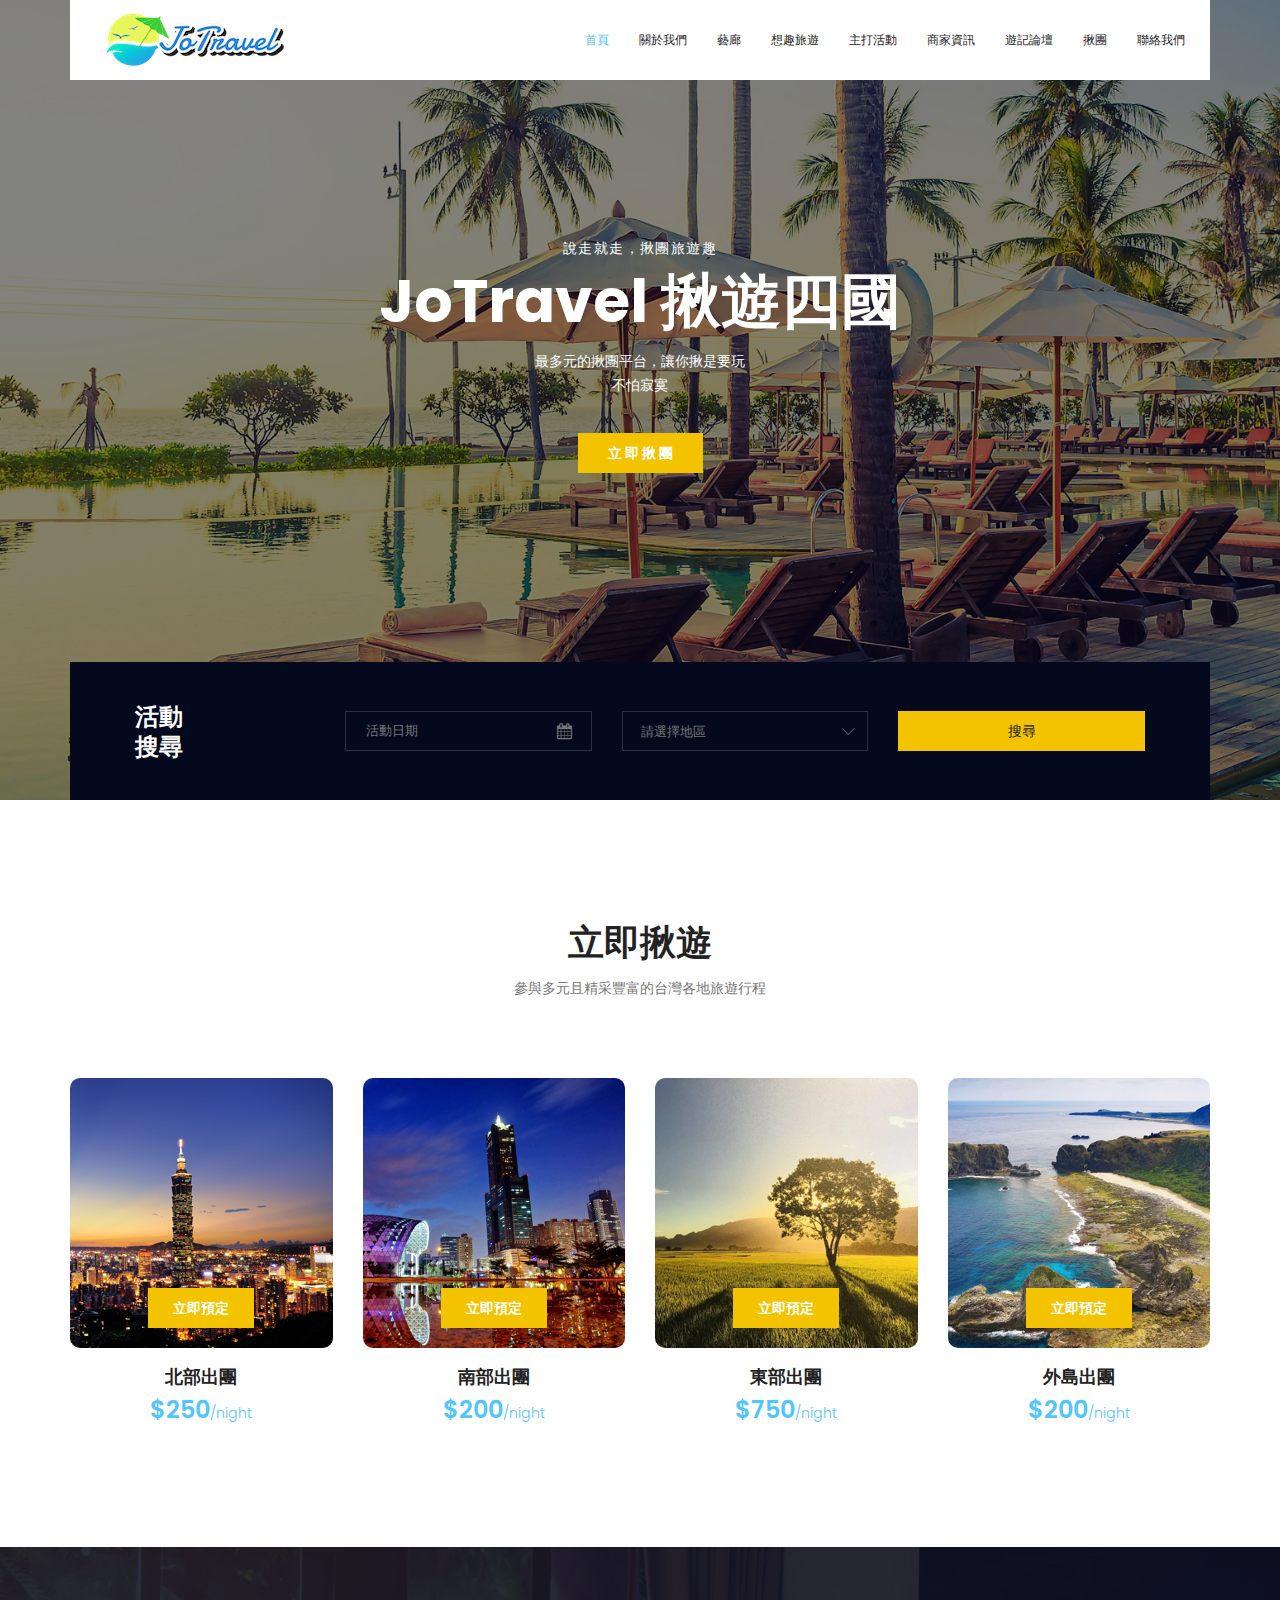
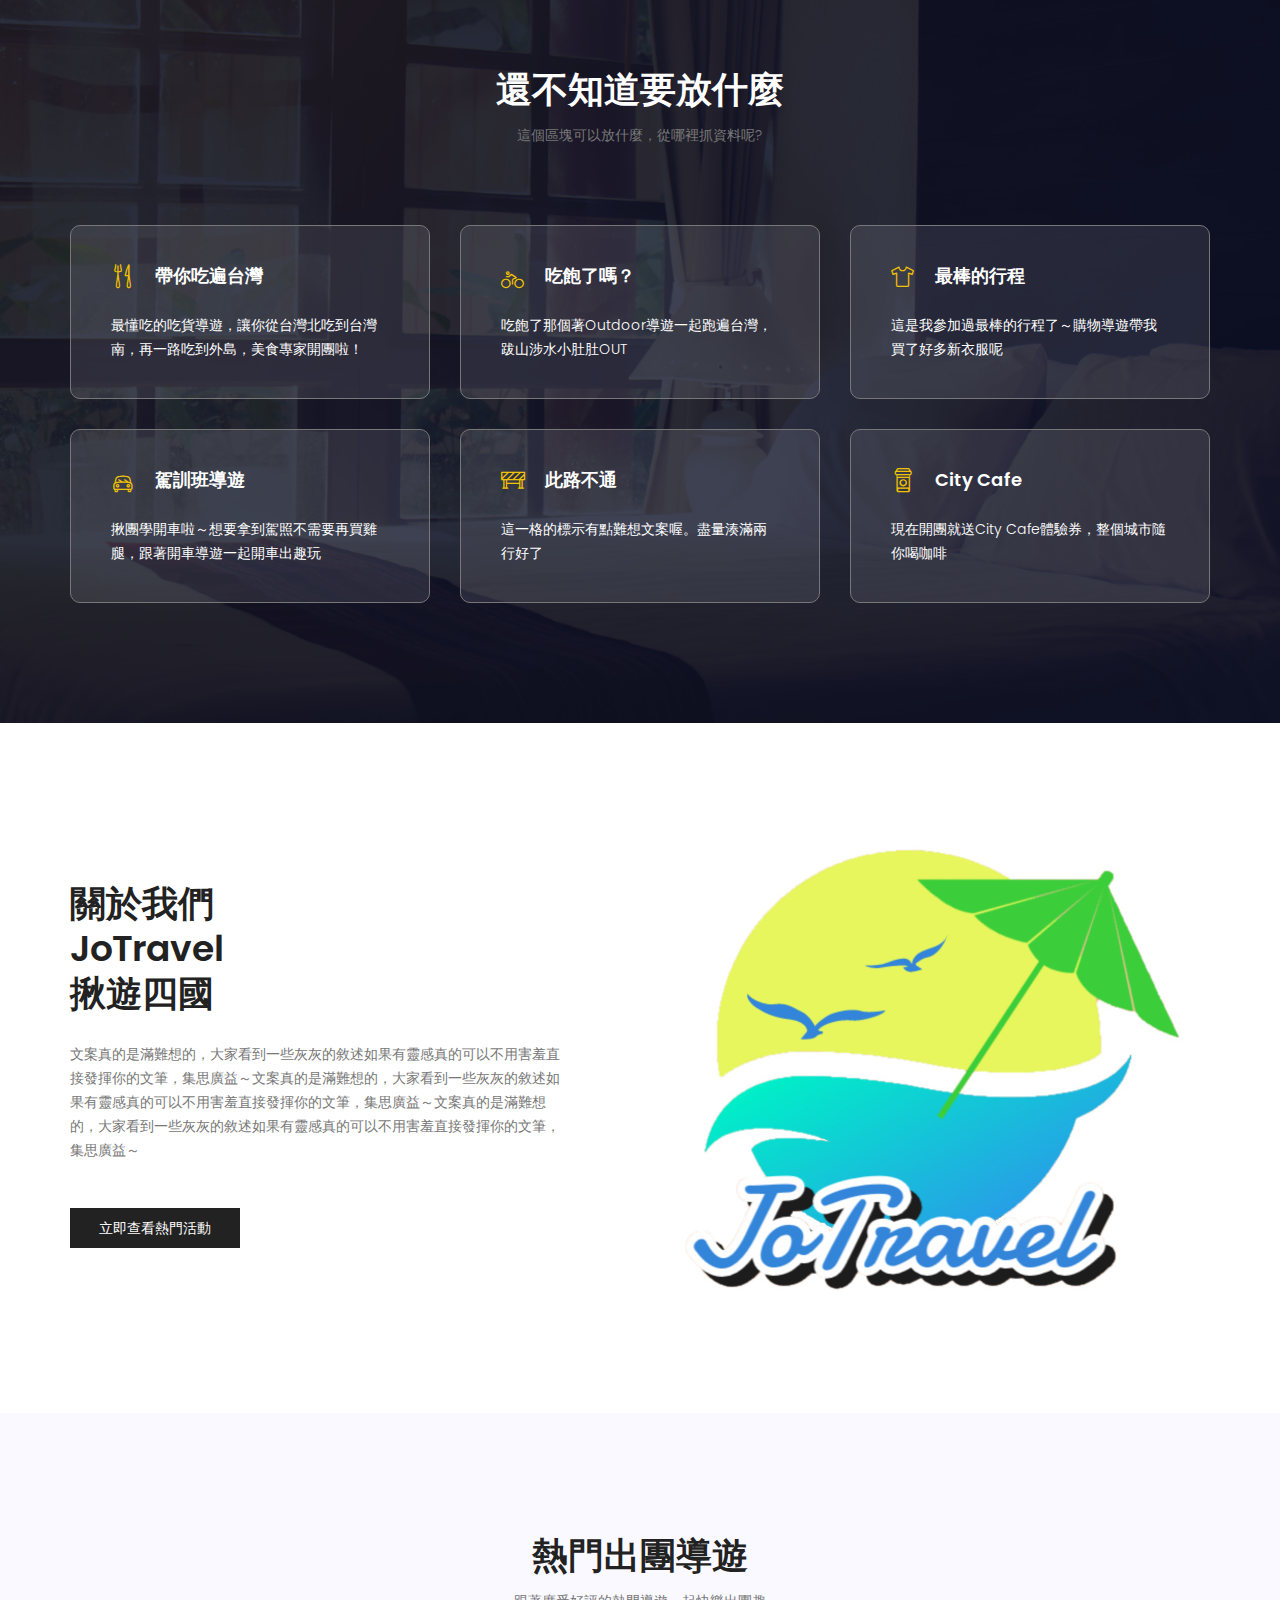
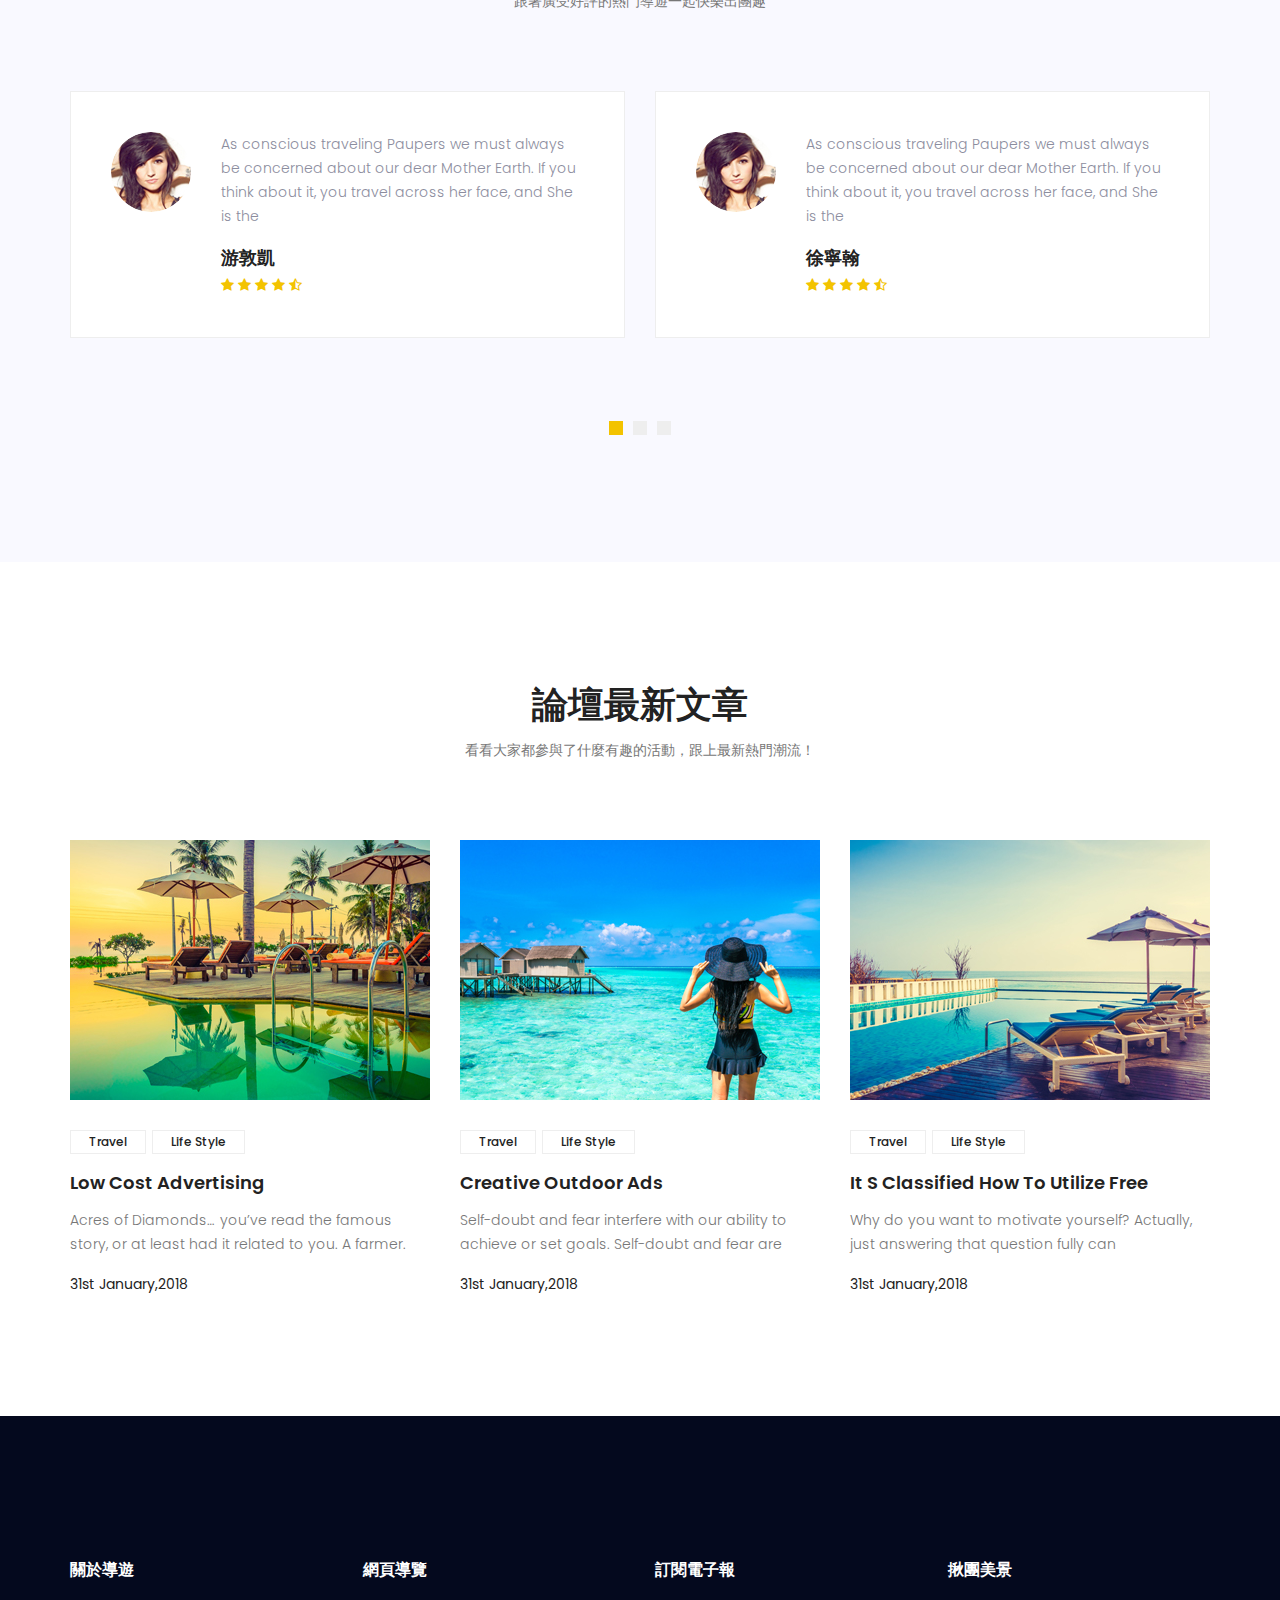
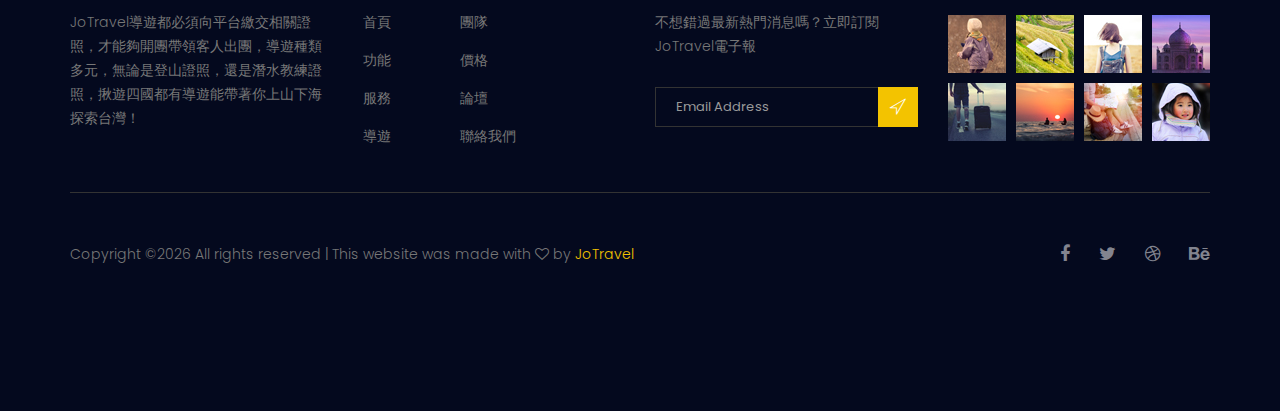
==== FinalProject/src/main/webapp/WEB-INF/jsp/front/JoTravelFront/index.html @ 5c9a78e8 "Merge pull request #53 from YICHENGSYU/main" ====
<!doctype html>
<html lang="en">
    <head>
        <!-- Required meta tags -->
        <meta charset="utf-8">
        <meta name="viewport" content="width=device-width, initial-scale=1, shrink-to-fit=no">
        <link rel="icon" href="image/favicon.png" type="image/png">
        <title>JoTravel 揪遊四國</title>
        <!-- Bootstrap CSS -->
        <link rel="stylesheet" href="css/bootstrap.css">
        <link rel="stylesheet" href="vendors/linericon/style.css">
        <link rel="stylesheet" href="css/font-awesome.min.css">
        <link rel="stylesheet" href="vendors/owl-carousel/owl.carousel.min.css">
        <link rel="stylesheet" href="vendors/bootstrap-datepicker/bootstrap-datetimepicker.min.css">
        <link rel="stylesheet" href="vendors/nice-select/css/nice-select.css">
        <link rel="stylesheet" href="vendors/owl-carousel/owl.carousel.min.css">
        <!-- main css -->
        <link rel="stylesheet" href="css/style.css">
        <link rel="stylesheet" href="css/responsive.css">
    </head>
    <body>
        <!--================Header Area =================-->
        <header class="header_area">
            <div class="container">
                <nav class="navbar navbar-expand-lg navbar-light">
                    <!-- Brand and toggle get grouped for better mobile display -->
                    <a class="navbar-brand logo_h" href="index.html"><img src="image/Logo.png" alt=""></a>
                    <button class="navbar-toggler" type="button" data-toggle="collapse" data-target="#navbarSupportedContent" aria-controls="navbarSupportedContent" aria-expanded="false" aria-label="Toggle navigation">
                        <span class="icon-bar"></span>
                        <span class="icon-bar"></span>
                        <span class="icon-bar"></span>
                    </button>
                    <!-- Collect the nav links, forms, and other content for toggling -->
                    <div class="collapse navbar-collapse offset" id="navbarSupportedContent">
                        <ul class="nav navbar-nav menu_nav ml-auto">
                            <li class="nav-item active"><a class="nav-link" href="index.html">首頁</a></li> 
                            <li class="nav-item"><a class="nav-link" href="about.html">關於我們</a></li>
                            <li class="nav-item"><a class="nav-link" href="gallery.html">藝廊</a></li>
                            <li class="nav-item submenu dropdown">
                                <a href="#" class="nav-link dropdown-toggle" data-toggle="dropdown" role="button" aria-haspopup="true" aria-expanded="false">想趣旅遊</a>
                                <ul class="dropdown-menu">
                                    <li class="nav-item"><a class="nav-link" href="northTravel.html">北部出團</a></li>
                                    <li class="nav-item"><a class="nav-link" href="southTravel.html">南部出團</a></li>
                                    <li class="nav-item"><a class="nav-link" href="eastTravel.html">東部出團</a></li>
                                    <li class="nav-item"><a class="nav-link" href="islandTravel.html">外島出團</a></li>
                                </ul>
                            </li> 
                            <li class="nav-item submenu dropdown">
                                <a href="#" class="nav-link dropdown-toggle" data-toggle="dropdown" role="button" aria-haspopup="true" aria-expanded="false">主打活動</a>
                                <ul class="dropdown-menu">
                                    <li class="nav-item"><a class="nav-link" href="blog.html">導遊開團趣</a></li>
                                    <li class="nav-item"><a class="nav-link" href="blog-single.html">旅遊排行</a></li>
                                </ul>
                            </li> 
                            <li class="nav-item submenu dropdown">
                                <a href="#" class="nav-link dropdown-toggle" data-toggle="dropdown" role="button" aria-haspopup="true" aria-expanded="false">商家資訊</a>
                                <ul class="dropdown-menu">
                                    <li class="nav-item"><a class="nav-link" href="blog.html">導遊總覽</a></li>
                                    <li class="nav-item"><a class="nav-link" href="blog-single.html">旅遊排行</a></li>
                                </ul>
                            </li> 
                            <li class="nav-item submenu dropdown">
                                <a href="#" class="nav-link dropdown-toggle" data-toggle="dropdown" role="button" aria-haspopup="true" aria-expanded="false">遊記論壇</a>
                                <ul class="dropdown-menu">
                                    <li class="nav-item"><a class="nav-link" href="blog.html">Blog</a></li>
                                    <li class="nav-item"><a class="nav-link" href="blog-single.html">Blog Details</a></li>
                                </ul>
                            </li> 
                            <li class="nav-item"><a class="nav-link" href="elements.html">揪團</a></li>
                            <li class="nav-item"><a class="nav-link" href="contact.html">聯絡我們</a></li>
                        </ul>
                    </div> 
                </nav>
            </div>
        </header>
        <!--================Header Area =================-->
        
        <!--================Banner Area =================-->
        <section class="banner_area">



            <div class="booking_table d_flex align-items-center">
            	<div class="overlay bg-parallax" data-stellar-ratio="0.9" data-stellar-vertical-offset="0" data-background="">
                    <video autoplay muted loop>
                        <source
                        src='image/banner-background.mp4' type='video/mp4'>
                    </video>
                </div>
				<div class="container">
					<div class="banner_content text-center">
						<h6>說走就走，揪團旅遊趣</h6>
						<h2>JoTravel 揪遊四國</h2>
						<p>最多元的揪團平台，讓你揪是要玩<br> 不怕寂寞</p>
						<a href="#" class="btn theme_btn button_hover">立 即 揪 團</a>
					</div>
				</div>
            </div>
            <div class="hotel_booking_area position">
                <div class="container">
                    <div class="hotel_booking_table">
                        <div class="col-md-3">
                            <h2>活動<br>搜尋</h2>
                        </div>
                        <div class="col-md-9">
                            <div class="boking_table">
                                <div class="row">
                                    <div class="col-md-4">
                                        <div class="book_tabel_item">
                                            <div class="form-group">
                                                <div class='input-group date' id='datetimepicker11'>
                                                    <input type='text' class="form-control" placeholder="活動日期"/>
                                                    <span class="input-group-addon">
                                                        <i class="fa fa-calendar" aria-hidden="true"></i>
                                                    </span>
                                                </div>
                                            </div>
                                            <!-- <div class="form-group">
                                                <div class='input-group date' id='datetimepicker1'>
                                                    <input type='text' class="form-control" placeholder="Departure Date"/>
                                                    <span class="input-group-addon">
                                                        <i class="fa fa-calendar" aria-hidden="true"></i>
                                                    </span>
                                                </div>
                                            </div> -->
                                        </div>
                                    </div>
                                    <div class="col-md-4">
                                        <div class="book_tabel_item">
                                            <!-- <div class="input-group">
                                                <select class="wide">
                                                    <option data-display="Adult">Adult</option>
                                                    <option value="1">Old</option>
                                                    <option value="2">Younger</option>
                                                    <option value="3">Potato</option>
                                                </select>
                                            </div> -->
                                            <div class="input-group">
                                                <select class="wide">
                                                    <option data-display="請選擇地區">北部出團</option>
                                                    <option value="1">南部出團</option>
                                                    <option value="2">東部出團</option>
                                                    <option value="3">外島出團</option>
                                                </select>
                                            </div>
                                        </div>
                                    </div>
                                    <div class="col-md-4">
                                        <div class="book_tabel_item">
                                            <div class="input-group">
                                                <!-- <select class="wide">
                                                    <option data-display="Child">Number of Rooms</option>
                                                    <option value="1">Room 01</option>
                                                    <option value="2">Room 02</option>
                                                    <option value="3">Room 03</option>
                                                </select> -->
                                                <a class="book_now_btn button_hover" href="#">搜尋</a>
                                            </div>
                                        </div>
                                    </div>
                                </div>
                            </div>
                        </div>
                    </div>
                </div>
            </div>
        </section>
        <!--================Banner Area =================-->
        
        <!--================ Accomodation Area  =================-->
        <section class="accomodation_area section_gap">
            <div class="container">
                <div class="section_title text-center">
                    <h2 class="title_color">立即揪遊</h2>
                    <p>參與多元且精采豐富的台灣各地旅遊行程</p>
                </div>
                <div class="row mb_30">
                    <div class="col-lg-3 col-sm-6">
                        <div class="accomodation_item text-center">
                            <div class="hotel_img">
                                <img src="image/room1.jpg" alt="">
                                <a href="#" class="btn theme_btn button_hover">立即預定</a>
                            </div>
                            <a href="#"><h4 class="sec_h4">北部出團</h4></a>
                            <h5>$250<small>/night</small></h5>
                        </div>
                    </div>
                    <div class="col-lg-3 col-sm-6">
                        <div class="accomodation_item text-center">
                            <div class="hotel_img">
                                <img src="image/room2.jpg" alt="">
                                <a href="#" class="btn theme_btn button_hover">立即預定</a>
                            </div>
                            <a href="#"><h4 class="sec_h4">南部出團</h4></a>
                            <h5>$200<small>/night</small></h5>
                        </div>
                    </div>
                    <div class="col-lg-3 col-sm-6">
                        <div class="accomodation_item text-center">
                            <div class="hotel_img">
                                <img src="image/room3.jpg" alt="">
                                <a href="#" class="btn theme_btn button_hover">立即預定</a>
                            </div>
                            <a href="#"><h4 class="sec_h4">東部出團</h4></a>
                            <h5>$750<small>/night</small></h5>
                        </div>
                    </div>
                    <div class="col-lg-3 col-sm-6">
                        <div class="accomodation_item text-center">
                            <div class="hotel_img">
                                <img src="image/room4.jpg" alt="">
                                <a href="#" class="btn theme_btn button_hover">立即預定</a>
                            </div>
                            <a href="#"><h4 class="sec_h4">外島出團</h4></a>
                            <h5>$200<small>/night</small></h5>
                        </div>
                    </div>
                </div>
            </div>
        </section>
        <!--================ Accomodation Area  =================-->
        
        <!--================ Facilities Area  =================-->
        <section class="facilities_area section_gap">
            <div class="overlay bg-parallax" data-stellar-ratio="0.8" data-stellar-vertical-offset="0" data-background="">  
            </div>
            <div class="container">
                <div class="section_title text-center">
                    <h2 class="title_w">還不知道要放什麼</h2>
                    <p>這個區塊可以放什麼，從哪裡抓資料呢?</p>
                </div>
                <div class="row mb_30">
                    <div class="col-lg-4 col-md-6">
                        <div class="facilities_item">
                            <h4 class="sec_h4"><i class="lnr lnr-dinner"></i>帶你吃遍台灣</h4>
                            <p>最懂吃的吃貨導遊，讓你從台灣北吃到台灣南，再一路吃到外島，美食專家開團啦！</p>
                        </div>
                    </div>
                    <div class="col-lg-4 col-md-6">
                        <div class="facilities_item">
                            <h4 class="sec_h4"><i class="lnr lnr-bicycle"></i>吃飽了嗎？</h4>
                            <p>吃飽了那個著Outdoor導遊一起跑遍台灣，跋山涉水小肚肚OUT</p>
                        </div>
                    </div>
                    <div class="col-lg-4 col-md-6">
                        <div class="facilities_item">
                            <h4 class="sec_h4"><i class="lnr lnr-shirt"></i>最棒的行程</h4>
                            <p>這是我參加過最棒的行程了～購物導遊帶我買了好多新衣服呢</p>
                        </div>
                    </div>
                    <div class="col-lg-4 col-md-6">
                        <div class="facilities_item">
                            <h4 class="sec_h4"><i class="lnr lnr-car"></i>駕訓班導遊</h4>
                            <p>揪團學開車啦～想要拿到駕照不需要再買雞腿，跟著開車導遊一起開車出趣玩</p>
                        </div>
                    </div>
                    <div class="col-lg-4 col-md-6">
                        <div class="facilities_item">
                            <h4 class="sec_h4"><i class="lnr lnr-construction"></i>此路不通</h4>
                            <p>這一格的標示有點難想文案喔。盡量湊滿兩行好了</p>
                        </div>
                    </div>
                    <div class="col-lg-4 col-md-6">
                        <div class="facilities_item">
                            <h4 class="sec_h4"><i class="lnr lnr-coffee-cup"></i>City Cafe</h4>
                            <p>現在開團就送City Cafe體驗券，整個城市隨你喝咖啡</p>
                        </div>
                    </div>
                </div>
            </div>
        </section>
        <!--================ Facilities Area  =================-->
        
        <!--================ About History Area  =================-->
        <section class="about_history_area section_gap">
            <div class="container">
                <div class="row">
                    <div class="col-md-6 d_flex align-items-center">
                        <div class="about_content ">
                            <h2 class="title title_color">關於我們<br>JoTravel<br>揪遊四國</h2>
                            <p>文案真的是滿難想的，大家看到一些灰灰的敘述如果有靈感真的可以不用害羞直接發揮你的文筆，集思廣益～文案真的是滿難想的，大家看到一些灰灰的敘述如果有靈感真的可以不用害羞直接發揮你的文筆，集思廣益～文案真的是滿難想的，大家看到一些灰灰的敘述如果有靈感真的可以不用害羞直接發揮你的文筆，集思廣益～</p>
                            <a href="#" class="button_hover theme_btn_two">立即查看熱門活動</a>
                        </div>
                    </div>
                    <div class="col-md-6">
                        <img class="img-fluid" src="image/about_bg.jpg" alt="img">
                    </div>
                </div>
            </div>
        </section>
        <!--================ About History Area  =================-->
        
        <!--================ Testimonial Area  =================-->
        <section class="testimonial_area section_gap">
            <div class="container">
                <div class="section_title text-center">
                    <h2 class="title_color">熱門出團導遊</h2>
                    <p>跟著廣受好評的熱門導遊一起快樂出團趣</p>
                </div>
                <div class="testimonial_slider owl-carousel">
                    <div class="media testimonial_item">
                        <img class="rounded-circle" src="image/testtimonial-1.jpg" alt="">
                        <div class="media-body">
                            <p>As conscious traveling Paupers we must always be concerned about our dear Mother Earth. If you think about it, you travel across her face, and She is the </p>
                            <a href="#"><h4 class="sec_h4">游敦凱</h4></a>
                            <div class="star">
                                <a href="#"><i class="fa fa-star"></i></a>
                                <a href="#"><i class="fa fa-star"></i></a>
                                <a href="#"><i class="fa fa-star"></i></a>
                                <a href="#"><i class="fa fa-star"></i></a>
                                <a href="#"><i class="fa fa-star-half-o"></i></a>
                            </div>
                        </div>
                    </div>    
                    <div class="media testimonial_item">
                        <img class="rounded-circle" src="image/testtimonial-1.jpg" alt="">
                        <div class="media-body">
                            <p>As conscious traveling Paupers we must always be concerned about our dear Mother Earth. If you think about it, you travel across her face, and She is the </p>
                            <a href="#"><h4 class="sec_h4">徐寧翰</h4></a>
                            <div class="star">
                                <a href="#"><i class="fa fa-star"></i></a>
                                <a href="#"><i class="fa fa-star"></i></a>
                                <a href="#"><i class="fa fa-star"></i></a>
                                <a href="#"><i class="fa fa-star"></i></a>
                                <a href="#"><i class="fa fa-star-half-o"></i></a>
                            </div>
                        </div>
                    </div>
                    <div class="media testimonial_item">
                        <img class="rounded-circle" src="image/testtimonial-1.jpg" alt="">
                        <div class="media-body">
                            <p>As conscious traveling Paupers we must always be concerned about our dear Mother Earth. If you think about it, you travel across her face, and She is the </p>
                            <a href="#"><h4 class="sec_h4">徐逸誠</h4></a>
                            <div class="star">
                                <a href="#"><i class="fa fa-star"></i></a>
                                <a href="#"><i class="fa fa-star"></i></a>
                                <a href="#"><i class="fa fa-star"></i></a>
                                <a href="#"><i class="fa fa-star"></i></a>
                                <a href="#"><i class="fa fa-star-half-o"></i></a>
                            </div>
                        </div>
                    </div>    
                    <div class="media testimonial_item">
                        <img class="rounded-circle" src="image/testtimonial-1.jpg" alt="">
                        <div class="media-body">
                            <p>As conscious traveling Paupers we must always be concerned about our dear Mother Earth. If you think about it, you travel across her face, and She is the </p>
                            <a href="#"><h4 class="sec_h4">杜佳玲</h4></a>
                            <div class="star">
                                <a href="#"><i class="fa fa-star"></i></a>
                                <a href="#"><i class="fa fa-star"></i></a>
                                <a href="#"><i class="fa fa-star"></i></a>
                                <a href="#"><i class="fa fa-star"></i></a>
                                <a href="#"><i class="fa fa-star-half-o"></i></a>
                            </div>
                        </div>
                    </div>
                    <div class="media testimonial_item">
                        <img class="rounded-circle" src="image/testtimonial-1.jpg" alt="">
                        <div class="media-body">
                            <p>As conscious traveling Paupers we must always be concerned about our dear Mother Earth. If you think about it, you travel across her face, and She is the </p>
                            <a href="#"><h4 class="sec_h4">陳左</h4></a>
                            <div class="star">
                                <a href="#"><i class="fa fa-star"></i></a>
                                <a href="#"><i class="fa fa-star"></i></a>
                                <a href="#"><i class="fa fa-star"></i></a>
                                <a href="#"><i class="fa fa-star"></i></a>
                                <a href="#"><i class="fa fa-star-half-o"></i></a>
                            </div>
                        </div>
                    </div>
                    <div class="media testimonial_item">
                        <img class="rounded-circle" src="image/testtimonial-1.jpg" alt="">
                        <div class="media-body">
                            <p>As conscious traveling Paupers we must always be concerned about our dear Mother Earth. If you think about it, you travel across her face, and She is the </p>
                            <a href="#"><h4 class="sec_h4">黃奕儒</h4></a>
                            <div class="star">
                                <a href="#"><i class="fa fa-star"></i></a>
                                <a href="#"><i class="fa fa-star"></i></a>
                                <a href="#"><i class="fa fa-star"></i></a>
                                <a href="#"><i class="fa fa-star"></i></a>
                                <a href="#"><i class="fa fa-star-half-o"></i></a>
                            </div>
                        </div>
                    </div>
                </div>
            </div>
        </section>
        <!--================ Testimonial Area  =================-->
        
        <!--================ Latest Blog Area  =================-->
        <section class="latest_blog_area section_gap">
            <div class="container">
                <div class="section_title text-center">
                    <h2 class="title_color">論壇最新文章</h2>
                    <p>看看大家都參與了什麼有趣的活動，跟上最新熱門潮流！ </p>
                </div>
                <div class="row mb_30">
                    <div class="col-lg-4 col-md-6">
                        <div class="single-recent-blog-post">
                            <div class="thumb">
                                <img class="img-fluid" src="image/blog/blog-1.jpg" alt="post">
                            </div>
                            <div class="details">
                                <div class="tags">
                                    <a href="#" class="button_hover tag_btn">Travel</a>
                                    <a href="#" class="button_hover tag_btn">Life Style</a>
                                </div>
                                <a href="#"><h4 class="sec_h4">Low Cost Advertising</h4></a>
                                <p>Acres of Diamonds… you’ve read the famous story, or at least had it related to you. A farmer.</p>
                                <h6 class="date title_color">31st January,2018</h6>
                            </div>	
                        </div>
                    </div>
                    <div class="col-lg-4 col-md-6">
                        <div class="single-recent-blog-post">
                            <div class="thumb">
                                <img class="img-fluid" src="image/blog/blog-2.jpg" alt="post">
                            </div>
                            <div class="details">
                                <div class="tags">
                                    <a href="#" class="button_hover tag_btn">Travel</a>
                                    <a href="#" class="button_hover tag_btn">Life Style</a>
                                </div>
                                <a href="#"><h4 class="sec_h4">Creative Outdoor Ads</h4></a>
                                <p>Self-doubt and fear interfere with our ability to achieve or set goals. Self-doubt and fear are</p>
                                <h6 class="date title_color">31st January,2018</h6>
                            </div>	
                        </div>
                    </div>
                    <div class="col-lg-4 col-md-6">
                        <div class="single-recent-blog-post">
                            <div class="thumb">
                                <img class="img-fluid" src="image/blog/blog-3.jpg" alt="post">
                            </div>
                            <div class="details">
                                <div class="tags">
                                    <a href="#" class="button_hover tag_btn">Travel</a>
                                    <a href="#" class="button_hover tag_btn">Life Style</a>
                                </div>
                                <a href="#"><h4 class="sec_h4">It S Classified How To Utilize Free</h4></a>
                                <p>Why do you want to motivate yourself? Actually, just answering that question fully can </p>
                                <h6 class="date title_color">31st January,2018</h6>
                            </div>	
                        </div>
                    </div>
                </div>
            </div>
        </section>
        <!--================ Recent Area  =================-->
        
        <!--================ start footer Area  =================-->	
        <footer class="footer-area section_gap">
            <div class="container">
                <div class="row">
                    <div class="col-lg-3  col-md-6 col-sm-6">
                        <div class="single-footer-widget">
                            <h6 class="footer_title">關於導遊</h6>
                            <p>JoTravel導遊都必須向平台繳交相關證照，才能夠開團帶領客人出團，導遊種類多元，無論是登山證照，還是潛水教練證照，揪遊四國都有導遊能帶著你上山下海探索台灣！ </p>
                        </div>
                    </div>
                    <div class="col-lg-3 col-md-6 col-sm-6">
                        <div class="single-footer-widget">
                            <h6 class="footer_title">網頁導覽</h6>
                            <div class="row">
                                <div class="col-4">
                                    <ul class="list_style">
                                        <li><a href="#">首頁</a></li>
                                        <li><a href="#">功能</a></li>
                                        <li><a href="#">服務</a></li>
                                        <li><a href="#">導遊</a></li>
                                    </ul>
                                </div>
                                <div class="col-4">
                                    <ul class="list_style">
                                        <li><a href="#">團隊</a></li>
                                        <li><a href="#">價格</a></li>
                                        <li><a href="#">論壇</a></li>
                                        <li><a href="#">聯絡我們</a></li>
                                    </ul>
                                </div>										
                            </div>							
                        </div>
                    </div>							
                    <div class="col-lg-3 col-md-6 col-sm-6">
                        <div class="single-footer-widget">
                            <h6 class="footer_title">訂閱電子報</h6>
                            <p>不想錯過最新熱門消息嗎？立即訂閱JoTravel電子報</p>		
                            <div id="mc_embed_signup">
                                <form target="_blank" action="https://spondonit.us12.list-manage.com/subscribe/post?u=1462626880ade1ac87bd9c93a&amp;id=92a4423d01" method="get" class="subscribe_form relative">
                                    <div class="input-group d-flex flex-row">
                                        <input name="EMAIL" placeholder="Email Address" onfocus="this.placeholder = ''" onblur="this.placeholder = 'Email 地址 '" required="" type="email">
                                        <button class="btn sub-btn"><span class="lnr lnr-location"></span></button>		
                                    </div>									
                                    <div class="mt-10 info"></div>
                                </form>
                            </div>
                        </div>
                    </div>
                    <div class="col-lg-3 col-md-6 col-sm-6">
                        <div class="single-footer-widget instafeed">
                            <h6 class="footer_title">揪團美景</h6>
                            <ul class="list_style instafeed d-flex flex-wrap">
                                <li><img src="image/instagram/Image-01.jpg" alt=""></li>
                                <li><img src="image/instagram/Image-02.jpg" alt=""></li>
                                <li><img src="image/instagram/Image-03.jpg" alt=""></li>
                                <li><img src="image/instagram/Image-04.jpg" alt=""></li>
                                <li><img src="image/instagram/Image-05.jpg" alt=""></li>
                                <li><img src="image/instagram/Image-06.jpg" alt=""></li>
                                <li><img src="image/instagram/Image-07.jpg" alt=""></li>
                                <li><img src="image/instagram/Image-08.jpg" alt=""></li>
                            </ul>
                        </div>
                    </div>						
                </div>
                <div class="border_line"></div>
                <div class="row footer-bottom d-flex justify-content-between align-items-center">
                    <p class="col-lg-8 col-sm-12 footer-text m-0"><!-- Link back to Colorlib can't be removed. Template is licensed under CC BY 3.0. -->
Copyright &copy;<script>document.write(new Date().getFullYear());</script> All rights reserved | This website was made with <i class="fa fa-heart-o" aria-hidden="true"></i> by <a href="https://colorlib.com" target="_blank">JoTravel</a>
<!-- Link back to Colorlib can't be removed. Template is licensed under CC BY 3.0. --></p>
                    <div class="col-lg-4 col-sm-12 footer-social">
                        <a href="#"><i class="fa fa-facebook"></i></a>
                        <a href="#"><i class="fa fa-twitter"></i></a>
                        <a href="#"><i class="fa fa-dribbble"></i></a>
                        <a href="#"><i class="fa fa-behance"></i></a>
                    </div>
                </div>
            </div>
        </footer>
		<!--================ End footer Area  =================-->
        
        
        <!-- Optional JavaScript -->
        <!-- jQuery first, then Popper.js, then Bootstrap JS -->
        <script src="js/jquery-3.2.1.min.js"></script>
        <script src="js/popper.js"></script>
        <script src="js/bootstrap.min.js"></script>
        <script src="vendors/owl-carousel/owl.carousel.min.js"></script>
        <script src="js/jquery.ajaxchimp.min.js"></script>
        <script src="js/mail-script.js"></script>
        <script src="vendors/bootstrap-datepicker/bootstrap-datetimepicker.min.js"></script>
        <script src="vendors/nice-select/js/jquery.nice-select.js"></script>
        <script src="js/mail-script.js"></script>
        <script src="js/stellar.js"></script>
        <script src="vendors/lightbox/simpleLightbox.min.js"></script>
        <script src="js/custom.js"></script>
    </body>
</html>
---- FinalProject/src/main/webapp/WEB-INF/jsp/front/JoTravelFront/vendors/linericon/style.css ----
@font-face {
	font-family: 'Linearicons-Free';
	src:url('fonts/Linearicons-Free.eot?w118d');
	src:url('fonts/Linearicons-Free.eot?#iefixw118d') format('embedded-opentype'),
		url('fonts/Linearicons-Free.woff2?w118d') format('woff2'),
		url('fonts/Linearicons-Free.woff?w118d') format('woff'),
		url('fonts/Linearicons-Free.ttf?w118d') format('truetype'),
		url('fonts/Linearicons-Free.svg?w118d#Linearicons-Free') format('svg');
	font-weight: normal;
	font-style: normal;
}

.lnr {
	font-family: 'Linearicons-Free';
	speak: none;
	font-style: normal;
	font-weight: normal;
	font-variant: normal;
	text-transform: none;
	line-height: 1;

	/* Better Font Rendering =========== */
	-webkit-font-smoothing: antialiased;
	-moz-osx-font-smoothing: grayscale;
}

.lnr-home:before {
	content: "\e800";
}
.lnr-apartment:before {
	content: "\e801";
}
.lnr-pencil:before {
	content: "\e802";
}
.lnr-magic-wand:before {
	content: "\e803";
}
.lnr-drop:before {
	content: "\e804";
}
.lnr-lighter:before {
	content: "\e805";
}
.lnr-poop:before {
	content: "\e806";
}
.lnr-sun:before {
	content: "\e807";
}
.lnr-moon:before {
	content: "\e808";
}
.lnr-cloud:before {
	content: "\e809";
}
.lnr-cloud-upload:before {
	content: "\e80a";
}
.lnr-cloud-download:before {
	content: "\e80b";
}
.lnr-cloud-sync:before {
	content: "\e80c";
}
.lnr-cloud-check:before {
	content: "\e80d";
}
.lnr-database:before {
	content: "\e80e";
}
.lnr-lock:before {
	content: "\e80f";
}
.lnr-cog:before {
	content: "\e810";
}
.lnr-trash:before {
	content: "\e811";
}
.lnr-dice:before {
	content: "\e812";
}
.lnr-heart:before {
	content: "\e813";
}
.lnr-star:before {
	content: "\e814";
}
.lnr-star-half:before {
	content: "\e815";
}
.lnr-star-empty:before {
	content: "\e816";
}
.lnr-flag:before {
	content: "\e817";
}
.lnr-envelope:before {
	content: "\e818";
}
.lnr-paperclip:before {
	content: "\e819";
}
.lnr-inbox:before {
	content: "\e81a";
}
.lnr-eye:before {
	content: "\e81b";
}
.lnr-printer:before {
	content: "\e81c";
}
.lnr-file-empty:before {
	content: "\e81d";
}
.lnr-file-add:before {
	content: "\e81e";
}
.lnr-enter:before {
	content: "\e81f";
}
.lnr-exit:before {
	content: "\e820";
}
.lnr-graduation-hat:before {
	content: "\e821";
}
.lnr-license:before {
	content: "\e822";
}
.lnr-music-note:before {
	content: "\e823";
}
.lnr-film-play:before {
	content: "\e824";
}
.lnr-camera-video:before {
	content: "\e825";
}
.lnr-camera:before {
	content: "\e826";
}
.lnr-picture:before {
	content: "\e827";
}
.lnr-book:before {
	content: "\e828";
}
.lnr-bookmark:before {
	content: "\e829";
}
.lnr-user:before {
	content: "\e82a";
}
.lnr-users:before {
	content: "\e82b";
}
.lnr-shirt:before {
	content: "\e82c";
}
.lnr-store:before {
	content: "\e82d";
}
.lnr-cart:before {
	content: "\e82e";
}
.lnr-tag:before {
	content: "\e82f";
}
.lnr-phone-handset:before {
	content: "\e830";
}
.lnr-phone:before {
	content: "\e831";
}
.lnr-pushpin:before {
	content: "\e832";
}
.lnr-map-marker:before {
	content: "\e833";
}
.lnr-map:before {
	content: "\e834";
}
.lnr-location:before {
	content: "\e835";
}
.lnr-calendar-full:before {
	content: "\e836";
}
.lnr-keyboard:before {
	content: "\e837";
}
.lnr-spell-check:before {
	content: "\e838";
}
.lnr-screen:before {
	content: "\e839";
}
.lnr-smartphone:before {
	content: "\e83a";
}
.lnr-tablet:before {
	content: "\e83b";
}
.lnr-laptop:before {
	content: "\e83c";
}
.lnr-laptop-phone:before {
	content: "\e83d";
}
.lnr-power-switch:before {
	content: "\e83e";
}
.lnr-bubble:before {
	content: "\e83f";
}
.lnr-heart-pulse:before {
	content: "\e840";
}
.lnr-construction:before {
	content: "\e841";
}
.lnr-pie-chart:before {
	content: "\e842";
}
.lnr-chart-bars:before {
	content: "\e843";
}
.lnr-gift:before {
	content: "\e844";
}
.lnr-diamond:before {
	content: "\e845";
}
.lnr-linearicons:before {
	content: "\e846";
}
.lnr-dinner:before {
	content: "\e847";
}
.lnr-coffee-cup:before {
	content: "\e848";
}
.lnr-leaf:before {
	content: "\e849";
}
.lnr-paw:before {
	content: "\e84a";
}
.lnr-rocket:before {
	content: "\e84b";
}
.lnr-briefcase:before {
	content: "\e84c";
}
.lnr-bus:before {
	content: "\e84d";
}
.lnr-car:before {
	content: "\e84e";
}
.lnr-train:before {
	content: "\e84f";
}
.lnr-bicycle:before {
	content: "\e850";
}
.lnr-wheelchair:before {
	content: "\e851";
}
.lnr-select:before {
	content: "\e852";
}
.lnr-earth:before {
	content: "\e853";
}
.lnr-smile:before {
	content: "\e854";
}
.lnr-sad:before {
	content: "\e855";
}
.lnr-neutral:before {
	content: "\e856";
}
.lnr-mustache:before {
	content: "\e857";
}
.lnr-alarm:before {
	content: "\e858";
}
.lnr-bullhorn:before {
	content: "\e859";
}
.lnr-volume-high:before {
	content: "\e85a";
}
.lnr-volume-medium:before {
	content: "\e85b";
}
.lnr-volume-low:before {
	content: "\e85c";
}
.lnr-volume:before {
	content: "\e85d";
}
.lnr-mic:before {
	content: "\e85e";
}
.lnr-hourglass:before {
	content: "\e85f";
}
.lnr-undo:before {
	content: "\e860";
}
.lnr-redo:before {
	content: "\e861";
}
.lnr-sync:before {
	content: "\e862";
}
.lnr-history:before {
	content: "\e863";
}
.lnr-clock:before {
	content: "\e864";
}
.lnr-download:before {
	content: "\e865";
}
.lnr-upload:before {
	content: "\e866";
}
.lnr-enter-down:before {
	content: "\e867";
}
.lnr-exit-up:before {
	content: "\e868";
}
.lnr-bug:before {
	content: "\e869";
}
.lnr-code:before {
	content: "\e86a";
}
.lnr-link:before {
	content: "\e86b";
}
.lnr-unlink:before {
	content: "\e86c";
}
.lnr-thumbs-up:before {
	content: "\e86d";
}
.lnr-thumbs-down:before {
	content: "\e86e";
}
.lnr-magnifier:before {
	content: "\e86f";
}
.lnr-cross:before {
	content: "\e870";
}
.lnr-menu:before {
	content: "\e871";
}
.lnr-list:before {
	content: "\e872";
}
.lnr-chevron-up:before {
	content: "\e873";
}
.lnr-chevron-down:before {
	content: "\e874";
}
.lnr-chevron-left:before {
	content: "\e875";
}
.lnr-chevron-right:before {
	content: "\e876";
}
.lnr-arrow-up:before {
	content: "\e877";
}
.lnr-arrow-down:before {
	content: "\e878";
}
.lnr-arrow-left:before {
	content: "\e879";
}
.lnr-arrow-right:before {
	content: "\e87a";
}
.lnr-move:before {
	content: "\e87b";
}
.lnr-warning:before {
	content: "\e87c";
}
.lnr-question-circle:before {
	content: "\e87d";
}
.lnr-menu-circle:before {
	content: "\e87e";
}
.lnr-checkmark-circle:before {
	content: "\e87f";
}
.lnr-cross-circle:before {
	content: "\e880";
}
.lnr-plus-circle:before {
	content: "\e881";
}
.lnr-circle-minus:before {
	content: "\e882";
}
.lnr-arrow-up-circle:before {
	content: "\e883";
}
.lnr-arrow-down-circle:before {
	content: "\e884";
}
.lnr-arrow-left-circle:before {
	content: "\e885";
}
.lnr-arrow-right-circle:before {
	content: "\e886";
}
.lnr-chevron-up-circle:before {
	content: "\e887";
}
.lnr-chevron-down-circle:before {
	content: "\e888";
}
.lnr-chevron-left-circle:before {
	content: "\e889";
}
.lnr-chevron-right-circle:before {
	content: "\e88a";
}
.lnr-crop:before {
	content: "\e88b";
}
.lnr-frame-expand:before {
	content: "\e88c";
}
.lnr-frame-contract:before {
	content: "\e88d";
}
.lnr-layers:before {
	content: "\e88e";
}
.lnr-funnel:before {
	content: "\e88f";
}
.lnr-text-format:before {
	content: "\e890";
}
.lnr-text-format-remove:before {
	content: "\e891";
}
.lnr-text-size:before {
	content: "\e892";
}
.lnr-bold:before {
	content: "\e893";
}
.lnr-italic:before {
	content: "\e894";
}
.lnr-underline:before {
	content: "\e895";
}
.lnr-strikethrough:before {
	content: "\e896";
}
.lnr-highlight:before {
	content: "\e897";
}
.lnr-text-align-left:before {
	content: "\e898";
}
.lnr-text-align-center:before {
	content: "\e899";
}
.lnr-text-align-right:before {
	content: "\e89a";
}
.lnr-text-align-justify:before {
	content: "\e89b";
}
.lnr-line-spacing:before {
	content: "\e89c";
}
.lnr-indent-increase:before {
	content: "\e89d";
}
.lnr-indent-decrease:before {
	content: "\e89e";
}
.lnr-pilcrow:before {
	content: "\e89f";
}
.lnr-direction-ltr:before {
	content: "\e8a0";
}
.lnr-direction-rtl:before {
	content: "\e8a1";
}
.lnr-page-break:before {
	content: "\e8a2";
}
.lnr-sort-alpha-asc:before {
	content: "\e8a3";
}
.lnr-sort-amount-asc:before {
	content: "\e8a4";
}
.lnr-hand:before {
	content: "\e8a5";
}
.lnr-pointer-up:before {
	content: "\e8a6";
}
.lnr-pointer-right:before {
	content: "\e8a7";
}
.lnr-pointer-down:before {
	content: "\e8a8";
}
.lnr-pointer-left:before {
	content: "\e8a9";
}
---- FinalProject/src/main/webapp/WEB-INF/jsp/front/JoTravelFront/vendors/nice-select/css/nice-select.css ----
.nice-select {
  -webkit-tap-highlight-color: transparent;
  background-color: #fff;
  border-radius: 5px;
  border: solid 1px #e8e8e8;
  box-sizing: border-box;
  clear: both;
  cursor: pointer;
  display: block;
  float: left;
  font-family: inherit;
  font-size: 14px;
  font-weight: normal;
  height: 42px;
  line-height: 40px;
  outline: none;
  padding-left: 18px;
  padding-right: 30px;
  position: relative;
  text-align: left !important;
  -webkit-transition: all 0.2s ease-in-out;
  transition: all 0.2s ease-in-out;
  -webkit-user-select: none;
     -moz-user-select: none;
      -ms-user-select: none;
          user-select: none;
  white-space: nowrap;
  width: auto; }
  .nice-select:hover {
    border-color: #dbdbdb; }
  .nice-select:active, .nice-select.open, .nice-select:focus {
    border-color: #999; }
  .nice-select:after {
    border-bottom: 2px solid #999;
    border-right: 2px solid #999;
    content: '';
    display: block;
    height: 5px;
    margin-top: -4px;
    pointer-events: none;
    position: absolute;
    right: 12px;
    top: 50%;
    -webkit-transform-origin: 66% 66%;
        -ms-transform-origin: 66% 66%;
            transform-origin: 66% 66%;
    -webkit-transform: rotate(45deg);
        -ms-transform: rotate(45deg);
            transform: rotate(45deg);
    -webkit-transition: all 0.15s ease-in-out;
    transition: all 0.15s ease-in-out;
    width: 5px; }
  .nice-select.open:after {
    -webkit-transform: rotate(-135deg);
        -ms-transform: rotate(-135deg);
            transform: rotate(-135deg); }
  .nice-select.open .list {
    opacity: 1;
    pointer-events: auto;
    -webkit-transform: scale(1) translateY(0);
        -ms-transform: scale(1) translateY(0);
            transform: scale(1) translateY(0); }
  .nice-select.disabled {
    border-color: #ededed;
    color: #999;
    pointer-events: none; }
    .nice-select.disabled:after {
      border-color: #cccccc; }
  .nice-select.wide {
    width: 100%; }
    .nice-select.wide .list {
      left: 0 !important;
      right: 0 !important; }
  .nice-select.right {
    float: right; }
    .nice-select.right .list {
      left: auto;
      right: 0; }
  .nice-select.small {
    font-size: 12px;
    height: 36px;
    line-height: 34px; }
    .nice-select.small:after {
      height: 4px;
      width: 4px; }
    .nice-select.small .option {
      line-height: 34px;
      min-height: 34px; }
  .nice-select .list {
    background-color: #fff;
    border-radius: 5px;
    box-shadow: 0 0 0 1px rgba(68, 68, 68, 0.11);
    box-sizing: border-box;
    margin-top: 4px;
    opacity: 0;
    overflow: hidden;
    padding: 0;
    pointer-events: none;
    position: absolute;
    top: 100%;
    left: 0;
    -webkit-transform-origin: 50% 0;
        -ms-transform-origin: 50% 0;
            transform-origin: 50% 0;
    -webkit-transform: scale(0.75) translateY(-21px);
        -ms-transform: scale(0.75) translateY(-21px);
            transform: scale(0.75) translateY(-21px);
    -webkit-transition: all 0.2s cubic-bezier(0.5, 0, 0, 1.25), opacity 0.15s ease-out;
    transition: all 0.2s cubic-bezier(0.5, 0, 0, 1.25), opacity 0.15s ease-out;
    z-index: 9; }
    .nice-select .list:hover .option:not(:hover) {
      background-color: transparent !important; }
  .nice-select .option {
    cursor: pointer;
    font-weight: 400;
    line-height: 40px;
    list-style: none;
    min-height: 40px;
    outline: none;
    padding-left: 18px;
    padding-right: 29px;
    text-align: left;
    -webkit-transition: all 0.2s;
    transition: all 0.2s; }
    .nice-select .option:hover, .nice-select .option.focus, .nice-select .option.selected.focus {
      background-color: #f6f6f6; }
    .nice-select .option.selected {
      font-weight: bold; }
    .nice-select .option.disabled {
      background-color: transparent;
      color: #999;
      cursor: default; }

.no-csspointerevents .nice-select .list {
  display: none; }

.no-csspointerevents .nice-select.open .list {
  display: block; }
---- FinalProject/src/main/webapp/WEB-INF/jsp/front/JoTravelFront/css/style.css ----
/*----------------------------------------------------
@File: Default Styles
@Author: Rocky
@URL: http://wethemez.com
Author E-mail: rockybd1995@gmail.com

This file contains the styling for the actual theme, this
is the file you need to edit to change the look of the
theme.
---------------------------------------------------- */
/*=====================================================================
@Template Name: Royal Hotel
@Author: Rocky
@Developed By: Rocky
@Developer URL: http://rocky.wethemez.com
Author E-mail: rockybd1995@gmail.com

@Default Styles

Table of Content:
01/ Variables
02/ predefin
03/ header
04/ button
05/ banner
06/ breadcrumb
07/ about
08/ team
09/ project 
10/ price 
11/ team 
12/ blog 
13/ video  
14/ features  
15/ career  
16/ contact 
17/ footer

=====================================================================*/
/*----------------------------------------------------*/
/*font Variables*/
/*Color Variables*/
/*=================== fonts ====================*/
@import url("https://fonts.googleapis.com/css?family=Poppins:300,400,500,600,700");
.col-md-offset-right-1, .col-lg-offset-right-1 {
  margin-right: 8.33333333%;
}

/*---------------------------------------------------- */
/*----------------------------------------------------*/
.list_style {
  list-style: none;
  margin: 0px;
  padding: 0px;
}

a {
  text-decoration: none;
  -webkit-transition: all 0.3s ease-in-out;
  -o-transition: all 0.3s ease-in-out;
  transition: all 0.3s ease-in-out;
}

a:hover, a:focus {
  text-decoration: none;
  outline: none;
}

.row.m0 {
  margin: 0px;
}

.p0 {
  padding: 0px;
}

.mt-30 {
  margin-top: 30px;
}

.mt-25 {
  margin-top: 25px;
}

body {
  line-height: 24px;
  font-size: 14px;
  font-family: "Poppins", sans-serif;
  font-weight: 300;
  color: #777777;
}

section {
  background: #fff;
}

h1, h2, h3, h4, h5, h6 {
  font-family: "Poppins", sans-serif;
  font-weight: 600;
}

button:focus {
  outline: none;
}

@media (min-width: 1200px) {
  .container {
    max-width: 1170px;
  }
}

.section_gap {
  padding: 120px 0;
}

.d_flex {
  display: -webkit-box;
  display: -ms-flexbox;
  display: flex;
}

.row_reverse {
  -webkit-box-orient: horizontal;
  -webkit-box-direction: reverse;
  -ms-flex-direction: row-reverse;
  flex-direction: row-reverse;
}

.mb_30 {
  margin-bottom: -30px;
}

.section_title {
  margin-bottom: 75px;
}

.section_title h2 {
  font-size: 36px;
  line-height: 45px;
  font-weight: 600;
}

.section_title p {
  font-size: 14px;
  line-height: 30px;
  color: #777777;
  margin-bottom: 0px;
}

.title_color {
  color: #222222;
}

.title_w {
  color: #fff;
}

.title {
  font-size: 36px;
  line-height: 45px;
  font-weight: 600;
}

/*---------------------------------------------------- */
/*----------------------------------------------------*/
.theme_btn {
  font-size: 14px;
  line-height: 30px;
  text-transform: uppercase;
  color: #fff;
  font-weight: 600;
  background: #f3c300;
  padding: 5px 30px;
}

.theme_btn:before {
  background: #f8b100;
}

.theme_btn:hover {
  color: #fff;
}

.white_btn {
  background: #fff;
  padding: 0px 40px;
  line-height: 40px;
  font-size: 14px;
  color: #222222;
  font-family: "Poppins", sans-serif;
  font-weight: 500;
}

.button_hover {
  border-radius: 0px;
  position: relative;
  z-index: 1;
  -webkit-transition: all 0.3s linear;
  -o-transition: all 0.3s linear;
  transition: all 0.3s linear;
  overflow: hidden;
  border: 0px;
  display: inline-block;
  text-align: center;
}

.button_hover:before {
  content: "";
  width: 100%;
  height: 100%;
  left: 0;
  top: 0;
  position: absolute;
  -webkit-transform: translateX(-100%);
  -ms-transform: translateX(-100%);
  transform: translateX(-100%);
  z-index: -1;
  background: #f8b100;
  -webkit-transition: all 0.3s linear;
  -o-transition: all 0.3s linear;
  transition: all 0.3s linear;
  opacity: 0;
}

.button_hover:hover {
  color: #fff;
}

.button_hover:hover:before {
  -webkit-transform: translateX(0);
  -ms-transform: translateX(0);
  transform: translateX(0);
  opacity: 1;
}

.theme_btn_two {
  font-size: 14px;
  font-weight: 500;
  line-height: 30px;
  background: #222222;
  color: #fff;
  text-transform: uppercase;
  padding: 5px 29px;
}

.book_now_btn {
  width: 100%;
  display: block;
  background: #f3c300;
  color: #222222;
  text-transform: uppercase;
  font-size: 14px;
  line-height: 30px;
  font-weight: 500;
  padding: 5px 20px;
}

/*---------------------------------------------------- */
/*----------------------------------------------------*/
/*============== header css =============*/
.header_area {
  position: absolute;
  top: 0;
  left: 0;
  width: 100%;
  z-index: 20;
}

.header-top {
  padding: 3px 0px;
}

.header-top a {
  color: #fff;
  -webkit-transition: all 0.3s linear;
  -o-transition: all 0.3s linear;
  transition: all 0.3s linear;
}

.header-top a:hover {
  color: #f3c300;
}

.header-top ul {
  padding-left: 0px;
  margin-bottom: 0px;
}

.header-top ul li {
  display: inline-block;
  margin-right: 15px;
}

@media (max-width: 414px) {
  .header-top ul li {
    margin-right: 0px;
  }
}

.header-top .header-top-left a {
  margin-right: 8px;
  font-size: 12px;
  font-weight: 500;
  line-height: 20px;
  display: inline-block;
}

.header-top .header-top-right {
  text-align: right;
}

.header-top .header-top-right .header-social a {
  color: #fff;
  margin-left: 15px;
  -webkit-transition: all 0.3s linear;
  -o-transition: all 0.3s linear;
  transition: all 0.3s linear;
  font-size: 14px;
}

.header-top .header-top-right .header-social a:hover {
  color: #f3c300;
}

.navbar {
  padding: 0px;
  border: 0px;
  border-radius: 0px;
}

.navbar {
  background: #fff;
  padding: 0px 25px;
}

.navbar .logo_h {
  padding-top: 0px;
}

.navbar .menu_nav .nav-item .nav-link {
  font: 500 12px/80px "Poppins", sans-serif;
  color: #222222;
  text-transform: uppercase;
  padding: 0px;
}

.navbar .menu_nav .nav-item .nav-link:after {
  display: none;
}

.navbar .menu_nav .nav-item:hover .nav-link, .navbar .menu_nav .nav-item.active .nav-link {
  color: #52c5fd;
}

.navbar .menu_nav .nav-item.submenu {
  position: relative;
}

.navbar .menu_nav .nav-item.submenu ul {
  border: none;
  padding: 0px;
  border-radius: 0px;
  -webkit-box-shadow: none;
  box-shadow: none;
  margin: 0px;
  background: transparent;
}

@media (min-width: 992px) {
  .navbar .menu_nav .nav-item.submenu ul {
    position: absolute;
    top: 100%;
    left: 0px;
    min-width: 220px;
    text-align: left;
    opacity: 0;
    -webkit-transition: all 300ms ease-in;
    -o-transition: all 300ms ease-in;
    transition: all 300ms ease-in;
    visibility: hidden;
    display: block;
    border: none;
    padding: 0px;
    border-radius: 0px;
  }
}

.navbar .menu_nav .nav-item.submenu ul:before {
  content: "";
  width: 0;
  height: 0;
  border-style: solid;
  border-width: 10px 10px 0 10px;
  border-color: #eeeeee transparent transparent transparent;
  position: absolute;
  right: 24px;
  top: 45px;
  z-index: 3;
  opacity: 0;
  -webkit-transition: all 400ms linear;
  -o-transition: all 400ms linear;
  transition: all 400ms linear;
}

.navbar .menu_nav .nav-item.submenu ul .nav-item {
  display: block;
  float: none;
  margin-right: 0px;
  border-bottom: 1px solid #ededed;
  margin-left: 0px;
  background: #fff;
  -webkit-transition: all 0.4s linear;
  -o-transition: all 0.4s linear;
  transition: all 0.4s linear;
}

@media (min-width: 992px) {
  .navbar .menu_nav .nav-item.submenu ul .nav-item {
    margin-top: 10px;
  }
}

.navbar .menu_nav .nav-item.submenu ul .nav-item .nav-link {
  line-height: 45px;
  color: #222222;
  padding: 0px 30px;
  -webkit-transition: all 150ms linear;
  -o-transition: all 150ms linear;
  transition: all 150ms linear;
  display: block;
}

.navbar .menu_nav .nav-item.submenu ul .nav-item:last-child {
  border-bottom: none;
}

.navbar .menu_nav .nav-item.submenu ul .nav-item:hover .nav-link {
  background: #f0f0f0;
  color: #52c5fd;
}

@media (min-width: 992px) {
  .navbar .menu_nav .nav-item.submenu:hover ul {
    visibility: visible;
    opacity: 1;
  }
}

.navbar .menu_nav .nav-item.submenu:hover ul .nav-item {
  margin-top: 0px;
}

.navbar .menu_nav .nav-item + li {
  margin-left: 30px;
}

.menu_two {
  background: rgba(255, 255, 255, 0.15);
}

.menu_two .menu_nav .nav-item .nav-link {
  line-height: 60px;
  color: #fff;
}

.navbar_fixed {
  position: fixed;
  width: 100%;
  left: 0;
  background: #fff;
  top: 0;
  top: -50px;
  -webkit-transform: translateY(50px);
  -ms-transform: translateY(50px);
  transform: translateY(50px);
  -webkit-box-shadow: 0 0 30px rgba(0, 0, 0, 0.1);
  box-shadow: 0 0 30px rgba(0, 0, 0, 0.1);
  transition: transform 300ms ease, background 300ms ease, -webkit-transform 300ms ease;
}

.navbar_fixed .navbar {
  background: transparent;
}

.navbar_fixed .header-top {
  display: none;
}

.navbar_fixed.header_two {
  background: rgba(34, 34, 34, 0.9);
}

/*---------------------------------------------------- */
/*----------------------------------------------------*/
/*============= Start banner_area css =============*/
.banner_area {
  background: #04091e;
  position: relative;
  z-index: 1;
}

.banner_area .bg-parallax {
  background: url("../image/banner_bg.jpg") no-repeat scroll center 0/cover;
  opacity: 0.50;
}

.banner_area .position {
  width: 100%;
  bottom: 0;
  left: 0;
  position: absolute;
}

.booking_table {
  position: relative;
  overflow: hidden;
  width: 100%;
  min-height: 800px;
}

.overlay {
  position: absolute;
  left: 0;
  right: 0;
  top: 0;
  height: 125%;
  bottom: 0;
  z-index: -1;
}

.banner_content {
  color: #fff;
  margin-bottom: 94px;
}

.banner_content h6 {
  font-size: 14px;
  line-height: 30px;
  text-transform: uppercase;
  letter-spacing: 1.4px;
  font-weight: 400;
}

.banner_content h2 {
  font-size: 60px;
  line-height: 60px;
  font-weight: 700;
}

.banner_content p {
  font-weight: 300;
  font-size: 14px;
  line-height: 24px;
  padding: 10px 0px 20px;
}

/*============= End banner_area css =============*/
.hotel_booking_table {
  background: #04091e;
  -webkit-box-align: center;
  -ms-flex-align: center;
  align-items: center;
  padding: 40px 50px 30px;
  display: -webkit-box;
  display: -ms-flexbox;
  display: flex;
}

.hotel_booking_table h2 {
  font-size: 24px;
  line-height: 30px;
  color: #fff;
  text-transform: uppercase;
}

.boking_table {
  margin-left: -50px;
}

.book_tabel_item .form-group {
  margin-bottom: 0px;
}

.book_tabel_item .form-group .input-group {
  position: relative;
}

.book_tabel_item .form-group .input-group .form-control {
  border: 1px solid #2b3146;
  background: transparent;
  border-radius: 0px;
  font-size: 13px;
  line-height: 38px;
  padding: 0px 20px;
  color: #777777;
  z-index: 0;
}

.book_tabel_item .form-group .input-group .form-control.placeholder {
  color: #777777;
}

.book_tabel_item .form-group .input-group .form-control:-moz-placeholder {
  color: #777777;
}

.book_tabel_item .form-group .input-group .form-control::-moz-placeholder {
  color: #777777;
}

.book_tabel_item .form-group .input-group .form-control::-webkit-input-placeholder {
  color: #777777;
}

.book_tabel_item .form-group .input-group .form-control:focus {
  outline: none;
  -webkit-box-shadow: none;
  box-shadow: none;
}

.book_tabel_item .form-group .input-group .input-group-addon {
  background: transparent;
  padding: 0px;
  border: 0px;
  position: absolute;
  right: 20px;
  top: 50%;
  -webkit-transform: translateY(-50%);
  -ms-transform: translateY(-50%);
  transform: translateY(-50%);
  color: #777777;
  z-index: 2;
}

.book_tabel_item .input-group {
  margin-bottom: 10px;
}

.book_tabel_item .nice-select {
  background: transparent;
  border-radius: 0px;
  border: 1px solid #2b3146;
  font-size: 13px;
  line-height: 40px;
  height: 40px;
  color: #777;
}

.book_tabel_item .nice-select:after {
  content: "\e874";
  font-family: 'Linearicons-Free';
  font-size: 13px;
  color: #777777;
  border: 0px;
  top: 0;
  margin-top: 0px;
  right: 20px;
  -webkit-transform: rotate(0);
  -ms-transform: rotate(0);
  transform: rotate(0);
  -webkit-transform-origin: 0 0;
  -ms-transform-origin: 0 0;
  transform-origin: 0 0;
}

/*=========== breadcrumb_area css =============*/
.breadcrumb_area {
  position: relative;
  padding: 172px 0px 84px;
  background: #04091e;
  z-index: 1;
  overflow: hidden;
}

.breadcrumb_area .bg-parallax {
  background: url("../image/about_banner.jpg") no-repeat scroll center 0/cover;
  opacity: 0.50;
  z-index: -1;
}

.page-cover-tittle {
  display: block;
  font-size: 36px;
  line-height: 45px;
  color: #fff;
}

.breadcrumb {
  text-align: center;
  background: transparent;
  padding: 0px;
  display: inline-block;
}

.breadcrumb li {
  display: inline-block;
  color: #fff;
}

.breadcrumb li a {
  color: #fff;
}

.breadcrumb li + li:before {
  content: "\e87a";
  font-family: 'Linearicons-Free';
  font-size: 14px;
  font-weight: 600;
  vertical-align: middle;
  margin: 0px 10px 0px 7px;
}

/*============= End banner_area css =============*/
/*=============Blog Banner css =============*/
.blog_banner {
  min-height: 780px;
  overflow: hidden;
}

.blog_banner .bg-parallax {
  background: url(../image/banner/banner-1.jpg) no-repeat scroll center center;
}

.blog_banner .banner_content {
  margin-bottom: 0px;
  margin-top: 106px;
}

.blog_banner .banner_content h4 {
  font-size: 60px;
  line-height: 66px;
  font-weight: bold;
  color: #fff;
  font-family: "Poppins", sans-serif;
}

.blog_banner .banner_content p {
  font-size: 16px;
  padding: 0px;
  margin-bottom: 35px;
}

.f_48 {
  font-size: 48px;
  line-height: 60px;
  font-weight: 700;
}

.blog_banner_two {
  padding: 187px 0px 104px;
}

.blog_banner_two .bg-parallax {
  background: url(../image/banner/banner-2.jpg) no-repeat scroll center top/cover;
}

/*=============End Blog Banner css =============*/
/*---------------------------------------------------- */
/*----------------------------------------------------*/
.accomodation_item {
  margin-bottom: 30px;
}

.accomodation_item .hotel_img {
  position: relative;
  margin-bottom: 10px;
  overflow: hidden;
  border-radius: 10px;
}

.accomodation_item .hotel_img img {
  -webkit-transition: all 0.4s linear;
  -o-transition: all 0.4s linear;
  transition: all 0.4s linear;
}

.accomodation_item .hotel_img .theme_btn {
  position: absolute;
  bottom: 20px;
  left: 50%;
  -webkit-transform: translate(-50%);
  -ms-transform: translate(-50%);
  transform: translate(-50%);
  padding: 5px 25px;
  max-width: 128px;
}

.accomodation_item .hotel_img:hover img {
  -webkit-transform: scale(1.19);
  -ms-transform: scale(1.19);
  transform: scale(1.19);
}

.accomodation_item h5 {
  font-size: 24px;
  line-height: 28px;
  color: #52c5fd;
  font-weight: 600;
  margin-bottom: 0px;
}

.accomodation_item h5 small {
  font-weight: 300;
  font-size: 14px;
}

.sec_h4 {
  font-size: 18px;
  line-height: 38px;
  font-weight: 600;
  color: #222222;
  margin-bottom: 0px;
}

.accomodation_two {
  margin-bottom: -40px;
}

.accomodation_two .accomodation_item {
  margin-bottom: 45px;
}

/*=========== Start facilities_area css =============*/
.facilities_area {
  position: relative;
  z-index: 1;
  background: #04091e;
  overflow: hidden;
}

.facilities_area .bg-parallax {
  background: url("../image/facilites_bg.jpg") no-repeat scroll center 0/cover;
  opacity: 0.15;
}

.facilities_item {
  border: 1px solid #777777;
  border-radius: 10px;
  background-color: rgba(249, 249, 255, 0.102);
  padding: 31px 40px 37px;
  color: #fff;
  margin-bottom: 30px;
}

.facilities_item .sec_h4 {
  padding-bottom: 18px;
  color: #fff;
}

.facilities_item .sec_h4 i {
  color: #f3c300;
  font-size: 24px;
  line-height: 38px;
  display: inline-block;
  vertical-align: bottom;
  padding-right: 20px;
}

.facilities_item p {
  font-size: 14px;
  line-height: 24px;
  margin-bottom: 0px;
}

/*=========== End facilities_area css =============*/
/*=========== Start about_history_area css =============*/
.about_content {
  padding-right: 60px;
}

.about_content p {
  padding: 18px 0px 30px;
}

/*=========== End about_history_area css =============*/
.gallery_item {
  margin-bottom: 30px;
}

.gallery_item img {
  max-width: 100%;
}

.gallery_item .gallery_img {
  position: relative;
}

.gallery_item .gallery_img .hover {
  position: absolute;
  left: 0px;
  top: 0px;
  background: rgba(0, 0, 0, 0.5);
  width: 100%;
  text-align: center;
  font-size: 24px;
  height: 100%;
  color: #fff;
  -webkit-transition: all 300ms ease;
  -o-transition: all 300ms ease;
  transition: all 300ms ease;
  opacity: 0;
}

.gallery_item .gallery_img .hover i {
  position: absolute;
  left: 0px;
  top: 50%;
  width: 100%;
  text-align: center;
  -webkit-transform: translateY(-50%);
  -ms-transform: translateY(-50%);
  transform: translateY(-50%);
  color: #fff;
}

.gallery_item .gallery_img:hover .hover {
  opacity: 1;
}

/*---------------------------------------------------- */
/*----------------------------------------------------*/
/*============ testimonial_area css ============*/
.testimonial_area {
  background: #f9f9ff;
}

.testimonial_slider .testimonial_item {
  border: 1px solid #eeeeee;
  background: #fff;
  padding: 40px;
}

.testimonial_slider .testimonial_item img {
  width: auto;
  margin-right: 30px;
}

.testimonial_slider .testimonial_item p {
  color: #8c8d9e;
  font-size: 14px;
  line-height: 24px;
  margin-bottom: 0px;
  padding-bottom: 15px;
}

.testimonial_slider .testimonial_item .sec_h4 {
  line-height: 30px;
  -webkit-transition: all 0.3s linear;
  -o-transition: all 0.3s linear;
  transition: all 0.3s linear;
}

.testimonial_slider .testimonial_item .sec_h4:hover {
  color: #52c5fd;
}

.testimonial_slider .testimonial_item .star a {
  color: #f3c300;
  font-size: 14px;
}

.testimonial_slider .owl-dots {
  text-align: center;
  margin-top: 80px;
}

.testimonial_slider .owl-dots .owl-dot {
  width: 14px;
  height: 14px;
  background: #eeeeee;
  display: inline-block;
  margin: 0px 5px;
  -webkit-transition: all 0.3s linear;
  -o-transition: all 0.3s linear;
  transition: all 0.3s linear;
}

.testimonial_slider .owl-dots .owl-dot.active {
  background: #f3c300;
}

/*---------------------------------------------------- */
/*----------------------------------------------------*/
/*================= latest_blog_area css =============*/
.single-recent-blog-post {
  margin-bottom: 30px;
}

.single-recent-blog-post .thumb {
  overflow: hidden;
}

.single-recent-blog-post .thumb img {
  -webkit-transition: all 0.7s linear;
  -o-transition: all 0.7s linear;
  transition: all 0.7s linear;
}

.single-recent-blog-post .details {
  padding-top: 30px;
}

.single-recent-blog-post .details .sec_h4 {
  line-height: 24px;
  padding: 10px 0px 13px;
  -webkit-transition: all 0.3s linear;
  -o-transition: all 0.3s linear;
  transition: all 0.3s linear;
}

.single-recent-blog-post .details .sec_h4:hover {
  color: #52c5fd;
}

.single-recent-blog-post .date {
  font-size: 14px;
  line-height: 24px;
  font-weight: 400;
}

.single-recent-blog-post:hover img {
  -webkit-transform: scale(1.23) rotate(10deg);
  -ms-transform: scale(1.23) rotate(10deg);
  transform: scale(1.23) rotate(10deg);
}

.tags .tag_btn {
  font-size: 12px;
  font-weight: 500;
  line-height: 20px;
  border: 1px solid #eeeeee;
  display: inline-block;
  padding: 1px 18px;
  text-align: center;
  color: #222222;
}

.tags .tag_btn:before {
  background: #f3c300;
}

.tags .tag_btn + .tag_btn {
  margin-left: 2px;
}

/*========= blog_categorie_area css ===========*/
.blog_categorie_area {
  background: #f9f9ff;
  padding-top: 80px;
}

.categories_post {
  position: relative;
  text-align: center;
  cursor: pointer;
}

.categories_post img {
  max-width: 100%;
}

.categories_post .categories_details {
  position: absolute;
  top: 20px;
  left: 20px;
  right: 20px;
  bottom: 20px;
  background: rgba(34, 34, 34, 0.8);
  color: #fff;
  -webkit-transition: all 0.3s linear;
  -o-transition: all 0.3s linear;
  transition: all 0.3s linear;
  display: -webkit-box;
  display: -ms-flexbox;
  display: flex;
  -webkit-box-align: center;
  -ms-flex-align: center;
  align-items: center;
  -webkit-box-pack: center;
  -ms-flex-pack: center;
  justify-content: center;
}

.categories_post .categories_details h5 {
  margin-bottom: 0px;
  font-size: 18px;
  line-height: 26px;
  text-transform: uppercase;
  color: #fff;
}

.categories_post .categories_details p {
  font-weight: 300;
  font-size: 14px;
  line-height: 26px;
  margin-bottom: 0px;
}

.categories_post .categories_details .border_line {
  margin: 10px 0px;
  background: #fff;
}

.categories_post:hover .categories_details {
  background: rgba(248, 182, 0, 0.85);
}

/*============ blog_left_sidebar css ==============*/
.blog_area {
  background: #f9f9ff;
  padding-top: 80px;
}

.blog_item {
  margin-bottom: 40px;
}

.blog_info {
  padding-top: 30px;
}

.blog_info .post_tag {
  padding-bottom: 20px;
}

.blog_info .post_tag a {
  font: 300 14px/21px "Poppins", sans-serif;
  color: #222222;
}

.blog_info .post_tag a:hover {
  color: #52c5fd;
}

.blog_info .blog_meta li a {
  font: 300 14px/20px "Poppins", sans-serif;
  color: #777777;
  vertical-align: middle;
  padding-bottom: 12px;
  display: inline-block;
}

.blog_info .blog_meta li a i {
  color: #222222;
  font-size: 16px;
  font-weight: 600;
  padding-left: 15px;
  line-height: 20px;
  vertical-align: middle;
}

.blog_info .blog_meta li a:hover {
  color: #52c5fd;
}

.blog_post img {
  max-width: 100%;
}

.blog_details {
  padding-top: 20px;
}

.blog_details h2 {
  font-size: 24px;
  line-height: 36px;
  color: #222222;
  font-weight: 600;
  -webkit-transition: all 0.3s linear;
  -o-transition: all 0.3s linear;
  transition: all 0.3s linear;
}

.blog_details h2:hover {
  color: #52c5fd;
}

.blog_details p {
  margin-bottom: 26px;
}

.view_btn {
  font-size: 14px;
  line-height: 36px;
  display: inline-block;
  color: #222222;
  font-weight: 500;
  padding: 0px 30px;
  background: #fff;
}

.blog_right_sidebar {
  border: 1px solid #eeeeee;
  padding: 30px;
}

.blog_right_sidebar .widget_title {
  font-size: 18px;
  line-height: 25px;
  background: #f3c300;
  text-align: center;
  color: #fff;
  padding: 8px 0px;
  margin-bottom: 30px;
}

.blog_right_sidebar .search_widget .input-group .form-control {
  font-size: 14px;
  line-height: 29px;
  border: 0px;
  width: 100%;
  font-weight: 300;
  color: #fff;
  padding-left: 20px;
  border-radius: 45px;
  z-index: 0;
  background: #f3c300;
}

.blog_right_sidebar .search_widget .input-group .form-control.placeholder {
  color: #fff;
}

.blog_right_sidebar .search_widget .input-group .form-control:-moz-placeholder {
  color: #fff;
}

.blog_right_sidebar .search_widget .input-group .form-control::-moz-placeholder {
  color: #fff;
}

.blog_right_sidebar .search_widget .input-group .form-control::-webkit-input-placeholder {
  color: #fff;
}

.blog_right_sidebar .search_widget .input-group .form-control:focus {
  -webkit-box-shadow: none;
  box-shadow: none;
}

.blog_right_sidebar .search_widget .input-group .btn-default {
  position: absolute;
  right: 20px;
  background: transparent;
  border: 0px;
  -webkit-box-shadow: none;
  box-shadow: none;
  font-size: 14px;
  color: #fff;
  padding: 0px;
  top: 50%;
  -webkit-transform: translateY(-50%);
  -ms-transform: translateY(-50%);
  transform: translateY(-50%);
  z-index: 1;
}

.blog_right_sidebar .author_widget {
  text-align: center;
}

.blog_right_sidebar .author_widget h4 {
  font-size: 18px;
  line-height: 20px;
  color: #222222;
  margin-bottom: 0px;
}

.blog_right_sidebar .author_widget p {
  margin-bottom: 0px;
}

.blog_right_sidebar .author_widget .social_icon {
  padding: 7px 0px 15px;
}

.blog_right_sidebar .author_widget .social_icon a {
  font-size: 14px;
  color: #222222;
  -webkit-transition: all 0.2s linear;
  -o-transition: all 0.2s linear;
  transition: all 0.2s linear;
}

.blog_right_sidebar .author_widget .social_icon a + a {
  margin-left: 20px;
}

.blog_right_sidebar .author_widget .social_icon a:hover {
  color: #52c5fd;
}

.blog_right_sidebar .popular_post_widget .post_item .media-body {
  -webkit-box-pack: center;
  -ms-flex-pack: center;
  justify-content: center;
  -ms-flex-item-align: center;
  align-self: center;
  padding-left: 20px;
}

.blog_right_sidebar .popular_post_widget .post_item .media-body h3 {
  font-size: 14px;
  line-height: 20px;
  color: #222222;
  margin-bottom: 4px;
  -webkit-transition: all 0.3s linear;
  -o-transition: all 0.3s linear;
  transition: all 0.3s linear;
}

.blog_right_sidebar .popular_post_widget .post_item .media-body h3:hover {
  color: #52c5fd;
}

.blog_right_sidebar .popular_post_widget .post_item .media-body p {
  font-size: 12px;
  line-height: 21px;
  margin-bottom: 0px;
}

.blog_right_sidebar .popular_post_widget .post_item + .post_item {
  margin-top: 20px;
}

.blog_right_sidebar .post_category_widget .cat-list li {
  border-bottom: 2px dotted #eee;
  -webkit-transition: all 0.3s ease 0s;
  -o-transition: all 0.3s ease 0s;
  transition: all 0.3s ease 0s;
  padding-bottom: 12px;
}

.blog_right_sidebar .post_category_widget .cat-list li a {
  font-size: 14px;
  line-height: 20px;
  color: #777;
}

.blog_right_sidebar .post_category_widget .cat-list li a p {
  margin-bottom: 0px;
}

.blog_right_sidebar .post_category_widget .cat-list li + li {
  padding-top: 15px;
}

.blog_right_sidebar .post_category_widget .cat-list li:hover {
  border-color: #52c5fd;
}

.blog_right_sidebar .post_category_widget .cat-list li:hover a {
  color: #52c5fd;
}

.blog_right_sidebar .newsletter_widget {
  text-align: center;
}

.blog_right_sidebar .newsletter_widget .form-group {
  margin-bottom: 8px;
}

.blog_right_sidebar .newsletter_widget .input-group-prepend {
  margin-right: -1px;
}

.blog_right_sidebar .newsletter_widget .input-group-text {
  background: #fff;
  border-radius: 0px;
  vertical-align: top;
  font-size: 12px;
  line-height: 36px;
  padding: 0px 0px 0px 15px;
  border: 1px solid #eeeeee;
  border-right: 0px;
}

.blog_right_sidebar .newsletter_widget .form-control {
  font-size: 12px;
  line-height: 24px;
  color: #cccccc;
  border: 1px solid #eeeeee;
  border-left: 0px;
}

.blog_right_sidebar .newsletter_widget .form-control.placeholder {
  color: #cccccc;
}

.blog_right_sidebar .newsletter_widget .form-control:-moz-placeholder {
  color: #cccccc;
}

.blog_right_sidebar .newsletter_widget .form-control::-moz-placeholder {
  color: #cccccc;
}

.blog_right_sidebar .newsletter_widget .form-control::-webkit-input-placeholder {
  color: #cccccc;
}

.blog_right_sidebar .newsletter_widget .form-control:focus {
  outline: none;
  -webkit-box-shadow: none;
  box-shadow: none;
}

.blog_right_sidebar .newsletter_widget .bbtns {
  background: #f8b600;
  color: #fff;
  font-size: 12px;
  line-height: 38px;
  display: inline-block;
  font-weight: 500;
  padding: 0px 24px 0px 24px;
  border-radius: 0;
}

.blog_right_sidebar .newsletter_widget .text-bottom {
  font-size: 12px;
}

.blog_right_sidebar .tag_cloud_widget ul li {
  display: inline-block;
}

.blog_right_sidebar .tag_cloud_widget ul li a {
  display: inline-block;
  border: 1px solid #eee;
  background: #fff;
  padding: 0px 13px;
  margin-bottom: 8px;
  -webkit-transition: all 0.3s ease 0s;
  -o-transition: all 0.3s ease 0s;
  transition: all 0.3s ease 0s;
  color: #222222;
  font-size: 12px;
}

.blog_right_sidebar .tag_cloud_widget ul li a:hover {
  background: #f3c300;
  color: #fff;
}

.blog_right_sidebar .br {
  width: 100%;
  height: 1px;
  background: #eeeeee;
  margin: 30px 0px;
}

.blog-pagination {
  padding-top: 25px;
  padding-bottom: 95px;
}

.blog-pagination .page-link {
  border-radius: 0;
}

.blog-pagination .page-item {
  border: none;
}

.page-link {
  background: transparent;
  font-weight: 400;
}

.blog-pagination .page-item.active .page-link {
  background-color: #f3c300;
  border-color: transparent;
  color: #fff;
}

.blog-pagination .page-link {
  position: relative;
  display: block;
  padding: 0.5rem 0.75rem;
  margin-left: -1px;
  line-height: 1.25;
  color: #8a8a8a;
  border: none;
}

.blog-pagination .page-link .lnr {
  font-weight: 600;
}

.blog-pagination .page-item:last-child .page-link,
.blog-pagination .page-item:first-child .page-link {
  border-radius: 0;
}

.blog-pagination .page-link:hover {
  color: #fff;
  text-decoration: none;
  background-color: #f3c300;
  border-color: #eee;
}

/*============ Start Blog Single Styles  =============*/
.single-post-area {
  padding-top: 80px;
  padding-bottom: 80px;
}

.single-post-area .social-links {
  padding-top: 10px;
}

.single-post-area .social-links li {
  display: inline-block;
  margin-bottom: 10px;
}

.single-post-area .social-links li a {
  color: #cccccc;
  padding: 7px;
  font-size: 14px;
  -webkit-transition: all 0.2s linear;
  -o-transition: all 0.2s linear;
  transition: all 0.2s linear;
}

.single-post-area .social-links li a:hover {
  color: #222222;
}

.single-post-area .blog_details {
  padding-top: 26px;
}

.single-post-area .blog_details p {
  margin-bottom: 10px;
}

.single-post-area .quotes {
  margin-top: 20px;
  margin-bottom: 30px;
  padding: 24px 35px 24px 30px;
  background-color: white;
  -webkit-box-shadow: -20.84px 21.58px 30px 0px rgba(176, 176, 176, 0.1);
  box-shadow: -20.84px 21.58px 30px 0px rgba(176, 176, 176, 0.1);
  font-size: 14px;
  line-height: 24px;
  color: #777;
  font-style: italic;
}

.single-post-area .arrow {
  position: absolute;
}

.single-post-area .arrow .lnr {
  font-size: 20px;
  font-weight: 600;
}

.single-post-area .thumb .overlay-bg {
  background: rgba(0, 0, 0, 0.8);
}

.single-post-area .navigation-area {
  border-top: 1px solid #eee;
  padding-top: 30px;
  margin-top: 60px;
}

.single-post-area .navigation-area p {
  margin-bottom: 0px;
}

.single-post-area .navigation-area h4 {
  font-size: 18px;
  line-height: 25px;
  color: #222222;
  font-weight: 600;
}

.single-post-area .navigation-area .nav-left {
  text-align: left;
}

.single-post-area .navigation-area .nav-left .thumb {
  margin-right: 20px;
  background: #000;
}

.single-post-area .navigation-area .nav-left .thumb img {
  -webkit-transition: all 300ms linear 0s;
  -o-transition: all 300ms linear 0s;
  transition: all 300ms linear 0s;
}

.single-post-area .navigation-area .nav-left .lnr {
  margin-left: 20px;
  opacity: 0;
  -webkit-transition: all 300ms linear 0s;
  -o-transition: all 300ms linear 0s;
  transition: all 300ms linear 0s;
}

.single-post-area .navigation-area .nav-left:hover .lnr {
  opacity: 1;
}

.single-post-area .navigation-area .nav-left:hover .thumb img {
  opacity: .5;
}

@media (max-width: 767px) {
  .single-post-area .navigation-area .nav-left {
    margin-bottom: 30px;
  }
}

.single-post-area .navigation-area .nav-right {
  text-align: right;
}

.single-post-area .navigation-area .nav-right .thumb {
  margin-left: 20px;
  background: #000;
}

.single-post-area .navigation-area .nav-right .thumb img {
  -webkit-transition: all 300ms linear 0s;
  -o-transition: all 300ms linear 0s;
  transition: all 300ms linear 0s;
}

.single-post-area .navigation-area .nav-right .lnr {
  margin-right: 20px;
  opacity: 0;
  -webkit-transition: all 300ms linear 0s;
  -o-transition: all 300ms linear 0s;
  transition: all 300ms linear 0s;
}

.single-post-area .navigation-area .nav-right:hover .lnr {
  opacity: 1;
}

.single-post-area .navigation-area .nav-right:hover .thumb img {
  opacity: .5;
}

@media (max-width: 991px) {
  .single-post-area .sidebar-widgets {
    padding-bottom: 0px;
  }
}

.comments-area {
  background: #fafaff;
  border: 1px solid #eee;
  padding: 50px 30px;
  margin-top: 50px;
}

@media (max-width: 414px) {
  .comments-area {
    padding: 50px 8px;
  }
}

.comments-area h4 {
  text-align: center;
  margin-bottom: 50px;
  color: #222222;
  font-size: 18px;
}

.comments-area h5 {
  font-size: 16px;
  font-weight: 400;
  margin-bottom: 0px;
}

.comments-area a {
  color: #222222;
}

.comments-area .comment-list {
  padding-bottom: 48px;
}

.comments-area .comment-list:last-child {
  padding-bottom: 0px;
}

.comments-area .comment-list.left-padding {
  padding-left: 25px;
}

@media (max-width: 413px) {
  .comments-area .comment-list .single-comment h5 {
    font-size: 12px;
  }
  .comments-area .comment-list .single-comment .date {
    font-size: 11px;
  }
  .comments-area .comment-list .single-comment .comment {
    font-size: 10px;
  }
}

.comments-area .thumb {
  margin-right: 20px;
}

.comments-area .date {
  font-size: 13px;
  color: #cccccc;
  margin-bottom: 13px;
}

.comments-area .comment {
  color: #777777;
  margin-bottom: 0px;
}

.comments-area .btn-reply {
  background-color: #fff;
  color: #222222;
  border: 1px solid #eee;
  padding: 2px 18px;
  font-size: 12px;
  display: block;
  font-weight: 600;
  -webkit-transition: all 300ms linear 0s;
  -o-transition: all 300ms linear 0s;
  transition: all 300ms linear 0s;
}

.comments-area .btn-reply:hover {
  background-color: #f3c300;
  color: #fff;
}

.comment-form {
  background: #fafaff;
  text-align: center;
  border: 1px solid #eee;
  padding: 47px 30px 43px;
  margin-top: 50px;
  margin-bottom: 40px;
}

.comment-form h4 {
  text-align: center;
  margin-bottom: 50px;
  font-size: 18px;
  line-height: 22px;
  color: #222222;
}

.comment-form .name {
  padding-left: 0px;
}

@media (max-width: 767px) {
  .comment-form .name {
    padding-right: 0px;
    margin-bottom: 1rem;
  }
}

.comment-form .email {
  padding-right: 0px;
}

@media (max-width: 991px) {
  .comment-form .email {
    padding-left: 0px;
  }
}

.comment-form .form-control {
  padding: 8px 20px;
  background: #fff;
  border: none;
  border-radius: 0px;
  width: 100%;
  font-size: 14px;
  color: #777777;
  border: 1px solid transparent;
}

.comment-form .form-control:focus {
  -webkit-box-shadow: none;
  box-shadow: none;
  border: 1px solid #eee;
}

.comment-form textarea.form-control {
  height: 140px;
}

.comment-form ::-webkit-input-placeholder {
  /* Chrome/Opera/Safari */
  font-size: 13px;
  color: #777;
}

.comment-form ::-moz-placeholder {
  /* Firefox 19+ */
  font-size: 13px;
  color: #777;
}

.comment-form :-ms-input-placeholder {
  /* IE 10+ */
  font-size: 13px;
  color: #777;
}

.comment-form :-moz-placeholder {
  /* Firefox 18- */
  font-size: 13px;
  color: #777;
}

.comment-form .primary-btn {
  border-radius: 0px !important;
  border: 1px solid transparent;
  color: #fff;
  text-transform: uppercase;
  font-weight: 600;
  background: #f8b600;
  display: inline-block;
  padding: 7px 44px;
  -webkit-transition: all 0.2s linear;
  -o-transition: all 0.2s linear;
  transition: all 0.2s linear;
}

.comment-form .primary-btn:before {
  background: #f3c300;
}

.comment-form .primary-btn:hover {
  border-color: #f3c300 !important;
  color: #fff  !important;
}

/*============ End Blog Single Styles  =============*/
/*---------------------------------------------------- */
/*----------------------------------------------------*/
/*============== contact_area css ================*/
.mapBox {
  height: 420px;
  margin-bottom: 80px;
}

.contact_info .info_item {
  position: relative;
  padding-left: 45px;
}

.contact_info .info_item i {
  position: absolute;
  left: 0;
  top: 0;
  font-size: 20px;
  line-height: 24px;
  color: #f3c300;
  font-weight: 600;
}

.contact_info .info_item h6 {
  font-size: 16px;
  line-height: 24px;
  color: #222222;
  font-weight: 300;
  margin-bottom: 0px;
}

.contact_info .info_item h6 a {
  color: #222222;
}

.contact_info .info_item p {
  font-size: 14px;
  line-height: 24px;
  padding: 2px 0px;
}

.contact_form .form-group {
  margin-bottom: 10px;
}

.contact_form .form-group .form-control {
  font-size: 13px;
  line-height: 26px;
  color: #999;
  border: 1px solid #eeeeee;
  font-family: "Poppins", sans-serif;
  border-radius: 0px;
  padding-left: 20px;
}

.contact_form .form-group .form-control:focus {
  -webkit-box-shadow: none;
  box-shadow: none;
  outline: none;
}

.contact_form .form-group .form-control.placeholder {
  color: #999;
}

.contact_form .form-group .form-control:-moz-placeholder {
  color: #999;
}

.contact_form .form-group .form-control::-moz-placeholder {
  color: #999;
}

.contact_form .form-group .form-control::-webkit-input-placeholder {
  color: #999;
}

.contact_form .form-group textarea.form-control {
  height: 140px;
}

.contact_form .theme_btn {
  margin-top: 20px;
  cursor: pointer;
}

/* Contact Success and error Area css
============================================================================================ */
.modal-message .modal-dialog {
  position: absolute;
  top: 36%;
  left: 50%;
  -webkit-transform: translateX(-50%) translateY(-50%) !important;
  -ms-transform: translateX(-50%) translateY(-50%) !important;
  transform: translateX(-50%) translateY(-50%) !important;
  margin: 0px;
  max-width: 500px;
  width: 100%;
}

.modal-message .modal-dialog .modal-content .modal-header {
  text-align: center;
  display: block;
  border-bottom: none;
  padding-top: 50px;
  padding-bottom: 50px;
}

.modal-message .modal-dialog .modal-content .modal-header .close {
  position: absolute;
  right: -15px;
  top: -15px;
  padding: 0px;
  color: #fff;
  opacity: 1;
  cursor: pointer;
}

.modal-message .modal-dialog .modal-content .modal-header h2 {
  display: block;
  text-align: center;
  color: #f3c300;
  padding-bottom: 10px;
  font-family: "Poppins", sans-serif;
}

.modal-message .modal-dialog .modal-content .modal-header p {
  display: block;
}

/* End Contact Success and error Area css
============================================================================================ */
/*---------------------------------------------------- */
/*----------------------------------------------------*/
/*============== Elements Area css ================*/
.mb-20 {
  margin-bottom: 20px;
}

.mb-30 {
  margin-bottom: 30px;
}

.sample-text-area {
  padding: 100px 0px;
  background: #f9f9ff;
}

.sample-text-area .title_color {
  margin-bottom: 30px;
}

.sample-text-area p {
  line-height: 26px;
}

.sample-text-area p b {
  font-weight: bold;
  color: #f3c300;
}

.sample-text-area p i {
  color: #f3c300;
  font-style: italic;
}

.sample-text-area p sup {
  color: #f3c300;
  font-style: italic;
}

.sample-text-area p sub {
  color: #f3c300;
  font-style: italic;
}

.sample-text-area p del {
  color: #f3c300;
}

.sample-text-area p u {
  color: #f3c300;
}

/*============== End Elements Area css ================*/
/*==============Elements Button Area css ================*/
.elements_button {
  background: #f9f9ff;
}

.elements_button .title_color {
  margin-bottom: 30px;
}

.button-group-area {
  margin-top: 15px;
}

.button-group-area:nth-child(odd) {
  margin-top: 40px;
}

.button-group-area:first-child {
  margin-top: 0px;
}

.button-group-area .theme_btn {
  margin-right: 10px;
}

.button-group-area .white_btn {
  margin-right: 10px;
}

.button-group-area .link {
  text-decoration: underline;
  color: #222222;
  background: transparent;
}

.button-group-area .link:hover {
  color: #fff;
}

.button-group-area .disable {
  background: transparent;
  color: #007bff;
  cursor: not-allowed;
}

.button-group-area .disable:before {
  display: none;
}

.primary {
  background: #52c5fd;
}

.primary:before {
  background: #2faae6;
}

.success {
  background: #4cd3e3;
}

.success:before {
  background: #2ebccd;
}

.info {
  background: #38a4ff;
}

.info:before {
  background: #298cdf;
}

.warning {
  background: #f4e700;
}

.warning:before {
  background: #e1d608;
}

.danger {
  background: #f54940;
}

.danger:before {
  background: #e13b33;
}

.primary-border {
  background: transparent;
  border: 1px solid #52c5fd;
  color: #52c5fd;
}

.primary-border:before {
  background: #52c5fd;
}

.success-border {
  background: transparent;
  border: 1px solid #4cd3e3;
  color: #4cd3e3;
}

.success-border:before {
  background: #4cd3e3;
}

.info-border {
  background: transparent;
  border: 1px solid #38a4ff;
  color: #38a4ff;
}

.info-border:before {
  background: #38a4ff;
}

.warning-border {
  background: #fff;
  border: 1px solid #f4e700;
  color: #f4e700;
}

.warning-border:before {
  background: #f4e700;
}

.danger-border {
  background: transparent;
  border: 1px solid #f54940;
  color: #f54940;
}

.danger-border:before {
  background: #f54940;
}

.link-border {
  background: transparent;
  border: 1px solid #f3c300;
  color: #f3c300;
}

.link-border:before {
  background: #f3c300;
}

.radius {
  border-radius: 3px;
}

.circle {
  border-radius: 20px;
}

.arrow span {
  padding-left: 5px;
}

.e-large {
  line-height: 50px;
  padding-top: 0px;
  padding-bottom: 0px;
}

.large {
  line-height: 45px;
  padding-top: 0px;
  padding-bottom: 0px;
}

.medium {
  line-height: 30px;
  padding-top: 0px;
  padding-bottom: 0px;
}

.small {
  line-height: 25px;
  padding-top: 0px;
  padding-bottom: 0px;
}

.general {
  line-height: 38px;
  padding-top: 0px;
  padding-bottom: 0px;
}

/*==============End Elements Button Area css ================*/
/* =================================== */
/*  Elements Page Styles
/* =================================== */
/*---------- Start Elements Page -------------*/
.whole-wrap {
  background-color: #f9f9ff;
}

.generic-banner {
  margin-top: 60px;
  background-color: #f8b600;
  text-align: center;
}

.generic-banner .height {
  height: 600px;
}

@media (max-width: 767.98px) {
  .generic-banner .height {
    height: 400px;
  }
}

.generic-banner .generic-banner-content h2 {
  line-height: 1.2em;
  margin-bottom: 20px;
}

@media (max-width: 991.98px) {
  .generic-banner .generic-banner-content h2 br {
    display: none;
  }
}

.generic-banner .generic-banner-content p {
  text-align: center;
  font-size: 16px;
}

@media (max-width: 991.98px) {
  .generic-banner .generic-banner-content p br {
    display: none;
  }
}

.generic-content h1 {
  font-weight: 600;
}

.about-generic-area {
  background: #fff;
}

.about-generic-area p {
  margin-bottom: 20px;
}

.white-bg {
  background: #fff;
}

.section-top-border {
  padding: 50px 0;
  border-top: 1px dotted #eee;
}

.switch-wrap {
  margin-bottom: 10px;
}

.switch-wrap p {
  margin: 0;
}

/*---------- End Elements Page -------------*/
.sample-text-area {
  background: #f9f9ff;
  padding: 100px 0 70px 0;
}

.sample-text {
  margin-bottom: 0;
}

.text-heading {
  margin-bottom: 30px;
  font-size: 24px;
}

.typo-list {
  margin-bottom: 10px;
}

@media (max-width: 767px) {
  .typo-sec {
    margin-bottom: 30px;
  }
}

@media (max-width: 767px) {
  .element-wrap {
    margin-top: 30px;
  }
}

b, sup, sub, u, del {
  color: #f8b600;
}

h1 {
  font-size: 36px;
}

h2 {
  font-size: 30px;
}

h3 {
  font-size: 24px;
}

h4 {
  font-size: 18px;
}

h5 {
  font-size: 16px;
}

h6 {
  font-size: 14px;
}

h1, h2, h3, h4, h5, h6 {
  line-height: 1.5em;
}

.typography h1, .typography h2, .typography h3, .typography h4, .typography h5, .typography h6 {
  color: #777777;
}

.button-area {
  background: #f9f9ff;
}

.button-area .border-top-generic {
  padding: 70px 15px;
  border-top: 1px dotted #eee;
}

.button-group-area .genric-btn {
  margin-right: 10px;
  margin-top: 10px;
}

.button-group-area .genric-btn:last-child {
  margin-right: 0;
}

.circle {
  border-radius: 20px;
}

.genric-btn {
  display: inline-block;
  outline: none;
  line-height: 40px;
  padding: 0 30px;
  font-size: .8em;
  text-align: center;
  text-decoration: none;
  font-weight: 500;
  cursor: pointer;
  -webkit-transition: all 0.3s ease 0s;
  -moz-transition: all 0.3s ease 0s;
  -o-transition: all 0.3s ease 0s;
  transition: all 0.3s ease 0s;
}

.genric-btn:focus {
  outline: none;
}

.genric-btn.e-large {
  padding: 0 40px;
  line-height: 50px;
}

.genric-btn.large {
  line-height: 45px;
}

.genric-btn.medium {
  line-height: 30px;
}

.genric-btn.small {
  line-height: 25px;
}

.genric-btn.radius {
  border-radius: 3px;
}

.genric-btn.circle {
  border-radius: 20px;
}

.genric-btn.arrow {
  display: -webkit-inline-box;
  display: -ms-inline-flexbox;
  display: inline-flex;
  -webkit-box-align: center;
  -ms-flex-align: center;
  align-items: center;
}

.genric-btn.arrow span {
  margin-left: 10px;
}

.genric-btn.default {
  color: #222222;
  background: #f9f9ff;
  border: 1px solid transparent;
}

.genric-btn.default:hover {
  border: 1px solid #f9f9ff;
  background: #fff;
}

.genric-btn.default-border {
  border: 1px solid #f9f9ff;
  background: #fff;
}

.genric-btn.default-border:hover {
  color: #222222;
  background: #f9f9ff;
  border: 1px solid transparent;
}

.genric-btn.primary {
  color: #fff;
  background: #f8b600;
  border: 1px solid transparent;
}

.genric-btn.primary:hover {
  color: #f8b600;
  border: 1px solid #f8b600;
  background: #fff;
}

.genric-btn.primary-border {
  color: #f8b600;
  border: 1px solid #f8b600;
  background: #fff;
}

.genric-btn.primary-border:hover {
  color: #fff;
  background: #f8b600;
  border: 1px solid transparent;
}

.genric-btn.success {
  color: #fff;
  background: #4cd3e3;
  border: 1px solid transparent;
}

.genric-btn.success:hover {
  color: #4cd3e3;
  border: 1px solid #4cd3e3;
  background: #fff;
}

.genric-btn.success-border {
  color: #4cd3e3;
  border: 1px solid #4cd3e3;
  background: #fff;
}

.genric-btn.success-border:hover {
  color: #fff;
  background: #4cd3e3;
  border: 1px solid transparent;
}

.genric-btn.info {
  color: #fff;
  background: #38a4ff;
  border: 1px solid transparent;
}

.genric-btn.info:hover {
  color: #38a4ff;
  border: 1px solid #38a4ff;
  background: #fff;
}

.genric-btn.info-border {
  color: #38a4ff;
  border: 1px solid #38a4ff;
  background: #fff;
}

.genric-btn.info-border:hover {
  color: #fff;
  background: #38a4ff;
  border: 1px solid transparent;
}

.genric-btn.warning {
  color: #fff;
  background: #f4e700;
  border: 1px solid transparent;
}

.genric-btn.warning:hover {
  color: #f4e700;
  border: 1px solid #f4e700;
  background: #fff;
}

.genric-btn.warning-border {
  color: #f4e700;
  border: 1px solid #f4e700;
  background: #fff;
}

.genric-btn.warning-border:hover {
  color: #fff;
  background: #f4e700;
  border: 1px solid transparent;
}

.genric-btn.danger {
  color: #fff;
  background: #f44a40;
  border: 1px solid transparent;
}

.genric-btn.danger:hover {
  color: #f44a40;
  border: 1px solid #f44a40;
  background: #fff;
}

.genric-btn.danger-border {
  color: #f44a40;
  border: 1px solid #f44a40;
  background: #fff;
}

.genric-btn.danger-border:hover {
  color: #fff;
  background: #f44a40;
  border: 1px solid transparent;
}

.genric-btn.link {
  color: #222222;
  background: #f9f9ff;
  text-decoration: underline;
  border: 1px solid transparent;
}

.genric-btn.link:hover {
  color: #222222;
  border: 1px solid #f9f9ff;
  background: #fff;
}

.genric-btn.link-border {
  color: #222222;
  border: 1px solid #f9f9ff;
  background: #fff;
  text-decoration: underline;
}

.genric-btn.link-border:hover {
  color: #222222;
  background: #f9f9ff;
  border: 1px solid transparent;
}

.genric-btn.disable {
  color: #222222, 0.3;
  background: #f9f9ff;
  border: 1px solid transparent;
  cursor: not-allowed;
}

.generic-blockquote {
  padding: 30px 50px 30px 30px;
  background: #fff;
  border-left: 2px solid #f8b600;
}

@media (max-width: 991px) {
  .progress-table-wrap {
    overflow-x: scroll;
  }
}

.progress-table {
  background: #fff;
  padding: 15px 0px 30px 0px;
  min-width: 800px;
}

.progress-table .serial {
  width: 11.83%;
  padding-left: 30px;
}

.progress-table .country {
  width: 28.07%;
}

.progress-table .visit {
  width: 19.74%;
}

.progress-table .percentage {
  width: 40.36%;
  padding-right: 50px;
}

.progress-table .table-head {
  display: -webkit-box;
  display: -ms-flexbox;
  display: flex;
}

.progress-table .table-head .serial, .progress-table .table-head .country, .progress-table .table-head .visit, .progress-table .table-head .percentage {
  color: #222222;
  line-height: 40px;
  text-transform: uppercase;
  font-weight: 500;
}

.progress-table .table-row {
  padding: 15px 0;
  border-top: 1px solid #edf3fd;
  display: -webkit-box;
  display: -ms-flexbox;
  display: flex;
}

.progress-table .table-row .serial, .progress-table .table-row .country, .progress-table .table-row .visit, .progress-table .table-row .percentage {
  display: -webkit-box;
  display: -ms-flexbox;
  display: flex;
  -webkit-box-align: center;
  -ms-flex-align: center;
  align-items: center;
}

.progress-table .table-row .country img {
  margin-right: 15px;
}

.progress-table .table-row .percentage .progress {
  width: 80%;
  border-radius: 0px;
  background: transparent;
}

.progress-table .table-row .percentage .progress .progress-bar {
  height: 5px;
  line-height: 5px;
}

.progress-table .table-row .percentage .progress .progress-bar.color-1 {
  background-color: #6382e6;
}

.progress-table .table-row .percentage .progress .progress-bar.color-2 {
  background-color: #e66686;
}

.progress-table .table-row .percentage .progress .progress-bar.color-3 {
  background-color: #f09359;
}

.progress-table .table-row .percentage .progress .progress-bar.color-4 {
  background-color: #73fbaf;
}

.progress-table .table-row .percentage .progress .progress-bar.color-5 {
  background-color: #73fbaf;
}

.progress-table .table-row .percentage .progress .progress-bar.color-6 {
  background-color: #6382e6;
}

.progress-table .table-row .percentage .progress .progress-bar.color-7 {
  background-color: #a367e7;
}

.progress-table .table-row .percentage .progress .progress-bar.color-8 {
  background-color: #e66686;
}

.single-gallery-image {
  margin-top: 30px;
  background-repeat: no-repeat !important;
  background-position: center center !important;
  background-size: cover !important;
  height: 200px;
  -webkit-transition: all 0.3s ease 0s;
  -moz-transition: all 0.3s ease 0s;
  -o-transition: all 0.3s ease 0s;
  transition: all 0.3s ease 0s;
}

.single-gallery-image:hover {
  opacity: .8;
}

.list-style {
  width: 14px;
  height: 14px;
}

.unordered-list li {
  position: relative;
  padding-left: 30px;
  line-height: 1.82em !important;
}

.unordered-list li:before {
  content: "";
  position: absolute;
  width: 14px;
  height: 14px;
  border: 3px solid #f8b600;
  background: #fff;
  top: 4px;
  left: 0;
  border-radius: 50%;
}

.ordered-list {
  margin-left: 30px;
}

.ordered-list li {
  list-style-type: decimal-leading-zero;
  color: #f8b600;
  font-weight: 500;
  line-height: 1.82em !important;
}

.ordered-list li span {
  font-weight: 300;
  color: #777777;
}

.ordered-list-alpha li {
  margin-left: 30px;
  list-style-type: lower-alpha;
  color: #f8b600;
  font-weight: 500;
  line-height: 1.82em !important;
}

.ordered-list-alpha li span {
  font-weight: 300;
  color: #777777;
}

.ordered-list-roman li {
  margin-left: 30px;
  list-style-type: lower-roman;
  color: #f8b600;
  font-weight: 500;
  line-height: 1.82em !important;
}

.ordered-list-roman li span {
  font-weight: 300;
  color: #777777;
}

.single-input {
  display: block;
  width: 100%;
  line-height: 40px;
  border: none;
  outline: none;
  background: #fff;
  padding: 0 20px;
}

.single-input:focus {
  outline: none;
}

.input-group-icon {
  position: relative;
}

.input-group-icon .icon {
  position: absolute;
  left: 20px;
  top: 0;
  line-height: 40px;
  z-index: 3;
}

.input-group-icon .icon i {
  color: #797979;
}

.input-group-icon .single-input {
  padding-left: 45px;
}

.single-textarea {
  display: block;
  width: 100%;
  line-height: 40px;
  border: none;
  outline: none;
  background: #fff;
  padding: 0 20px;
  height: 100px;
  resize: none;
}

.single-textarea:focus {
  outline: none;
}

.single-input-primary {
  display: block;
  width: 100%;
  line-height: 40px;
  border: 1px solid transparent;
  outline: none;
  background: #fff;
  padding: 0 20px;
}

.single-input-primary:focus {
  outline: none;
  border: 1px solid #f8b600;
}

.single-input-accent {
  display: block;
  width: 100%;
  line-height: 40px;
  border: 1px solid transparent;
  outline: none;
  background: #fff;
  padding: 0 20px;
}

.single-input-accent:focus {
  outline: none;
  border: 1px solid #eb6b55;
}

.single-input-secondary {
  display: block;
  width: 100%;
  line-height: 40px;
  border: 1px solid transparent;
  outline: none;
  background: #fff;
  padding: 0 20px;
}

.single-input-secondary:focus {
  outline: none;
  border: 1px solid #f09359;
}

.default-switch {
  width: 35px;
  height: 17px;
  border-radius: 8.5px;
  background: #fff;
  position: relative;
  cursor: pointer;
}

.default-switch input {
  position: absolute;
  left: 0;
  top: 0;
  right: 0;
  bottom: 0;
  width: 100%;
  height: 100%;
  opacity: 0;
  cursor: pointer;
}

.default-switch input + label {
  position: absolute;
  top: 1px;
  left: 1px;
  width: 15px;
  height: 15px;
  border-radius: 50%;
  background: #f8b600;
  -webkit-transition: all 0.2s;
  -moz-transition: all 0.2s;
  -o-transition: all 0.2s;
  transition: all 0.2s;
  -webkit-box-shadow: 0px 4px 5px 0px rgba(0, 0, 0, 0.2);
  box-shadow: 0px 4px 5px 0px rgba(0, 0, 0, 0.2);
  cursor: pointer;
}

.default-switch input:checked + label {
  left: 19px;
}

.single-element-widget {
  margin-bottom: 30px;
}

.primary-switch {
  width: 35px;
  height: 17px;
  border-radius: 8.5px;
  background: #fff;
  position: relative;
  cursor: pointer;
}

.primary-switch input {
  position: absolute;
  left: 0;
  top: 0;
  right: 0;
  bottom: 0;
  width: 100%;
  height: 100%;
  opacity: 0;
}

.primary-switch input + label {
  position: absolute;
  left: 0;
  top: 0;
  right: 0;
  bottom: 0;
  width: 100%;
  height: 100%;
}

.primary-switch input + label:before {
  content: "";
  position: absolute;
  left: 0;
  top: 0;
  right: 0;
  bottom: 0;
  width: 100%;
  height: 100%;
  background: transparent;
  border-radius: 8.5px;
  cursor: pointer;
  -webkit-transition: all 0.2s;
  -moz-transition: all 0.2s;
  -o-transition: all 0.2s;
  transition: all 0.2s;
}

.primary-switch input + label:after {
  content: "";
  position: absolute;
  top: 1px;
  left: 1px;
  width: 15px;
  height: 15px;
  border-radius: 50%;
  background: #fff;
  -webkit-transition: all 0.2s;
  -moz-transition: all 0.2s;
  -o-transition: all 0.2s;
  transition: all 0.2s;
  -webkit-box-shadow: 0px 4px 5px 0px rgba(0, 0, 0, 0.2);
  box-shadow: 0px 4px 5px 0px rgba(0, 0, 0, 0.2);
  cursor: pointer;
}

.primary-switch input:checked + label:after {
  left: 19px;
}

.primary-switch input:checked + label:before {
  background: #f8b600;
}

.confirm-switch {
  width: 35px;
  height: 17px;
  border-radius: 8.5px;
  background: #fff;
  position: relative;
  cursor: pointer;
}

.confirm-switch input {
  position: absolute;
  left: 0;
  top: 0;
  right: 0;
  bottom: 0;
  width: 100%;
  height: 100%;
  opacity: 0;
}

.confirm-switch input + label {
  position: absolute;
  left: 0;
  top: 0;
  right: 0;
  bottom: 0;
  width: 100%;
  height: 100%;
}

.confirm-switch input + label:before {
  content: "";
  position: absolute;
  left: 0;
  top: 0;
  right: 0;
  bottom: 0;
  width: 100%;
  height: 100%;
  background: transparent;
  border-radius: 8.5px;
  -webkit-transition: all 0.2s;
  -moz-transition: all 0.2s;
  -o-transition: all 0.2s;
  transition: all 0.2s;
  cursor: pointer;
}

.confirm-switch input + label:after {
  content: "";
  position: absolute;
  top: 1px;
  left: 1px;
  width: 15px;
  height: 15px;
  border-radius: 50%;
  background: #fff;
  -webkit-transition: all 0.2s;
  -moz-transition: all 0.2s;
  -o-transition: all 0.2s;
  transition: all 0.2s;
  -webkit-box-shadow: 0px 4px 5px 0px rgba(0, 0, 0, 0.2);
  box-shadow: 0px 4px 5px 0px rgba(0, 0, 0, 0.2);
  cursor: pointer;
}

.confirm-switch input:checked + label:after {
  left: 19px;
}

.confirm-switch input:checked + label:before {
  background: #4cd3e3;
}

.primary-checkbox {
  width: 16px;
  height: 16px;
  border-radius: 3px;
  background: #fff;
  position: relative;
  cursor: pointer;
}

.primary-checkbox input {
  position: absolute;
  left: 0;
  top: 0;
  right: 0;
  bottom: 0;
  width: 100%;
  height: 100%;
  opacity: 0;
}

.primary-checkbox input + label {
  position: absolute;
  left: 0;
  top: 0;
  right: 0;
  bottom: 0;
  width: 100%;
  height: 100%;
  border-radius: 3px;
  cursor: pointer;
  border: 1px solid #f1f1f1;
}

.primary-checkbox input:checked + label {
  background: url(../image/elements/primary-check.png) no-repeat center center/cover;
  border: none;
}

.confirm-checkbox {
  width: 16px;
  height: 16px;
  border-radius: 3px;
  background: #fff;
  position: relative;
  cursor: pointer;
}

.confirm-checkbox input {
  position: absolute;
  left: 0;
  top: 0;
  right: 0;
  bottom: 0;
  width: 100%;
  height: 100%;
  opacity: 0;
}

.confirm-checkbox input + label {
  position: absolute;
  left: 0;
  top: 0;
  right: 0;
  bottom: 0;
  width: 100%;
  height: 100%;
  border-radius: 3px;
  cursor: pointer;
  border: 1px solid #f1f1f1;
}

.confirm-checkbox input:checked + label {
  background: url(../image/elements/success-check.png) no-repeat center center/cover;
  border: none;
}

.disabled-checkbox {
  width: 16px;
  height: 16px;
  border-radius: 3px;
  background: #fff;
  position: relative;
  cursor: pointer;
}

.disabled-checkbox input {
  position: absolute;
  left: 0;
  top: 0;
  right: 0;
  bottom: 0;
  width: 100%;
  height: 100%;
  opacity: 0;
}

.disabled-checkbox input + label {
  position: absolute;
  left: 0;
  top: 0;
  right: 0;
  bottom: 0;
  width: 100%;
  height: 100%;
  border-radius: 3px;
  cursor: pointer;
  border: 1px solid #f1f1f1;
}

.disabled-checkbox input:disabled {
  cursor: not-allowed;
  z-index: 3;
}

.disabled-checkbox input:checked + label {
  background: url(../image/elements/disabled-check.png) no-repeat center center/cover;
  border: none;
}

.primary-radio {
  width: 16px;
  height: 16px;
  border-radius: 8px;
  background: #fff;
  position: relative;
  cursor: pointer;
}

.primary-radio input {
  position: absolute;
  left: 0;
  top: 0;
  right: 0;
  bottom: 0;
  width: 100%;
  height: 100%;
  opacity: 0;
}

.primary-radio input + label {
  position: absolute;
  left: 0;
  top: 0;
  right: 0;
  bottom: 0;
  width: 100%;
  height: 100%;
  border-radius: 8px;
  cursor: pointer;
  border: 1px solid #f1f1f1;
}

.primary-radio input:checked + label {
  background: url(../image/elements/primary-radio.png) no-repeat center center/cover;
  border: none;
}

.confirm-radio {
  width: 16px;
  height: 16px;
  border-radius: 8px;
  background: #fff;
  position: relative;
  cursor: pointer;
}

.confirm-radio input {
  position: absolute;
  left: 0;
  top: 0;
  right: 0;
  bottom: 0;
  width: 100%;
  height: 100%;
  opacity: 0;
}

.confirm-radio input + label {
  position: absolute;
  left: 0;
  top: 0;
  right: 0;
  bottom: 0;
  width: 100%;
  height: 100%;
  border-radius: 8px;
  cursor: pointer;
  border: 1px solid #f1f1f1;
}

.confirm-radio input:checked + label {
  background: url(../image/elements/success-radio.png) no-repeat center center/cover;
  border: none;
}

.disabled-radio {
  width: 16px;
  height: 16px;
  border-radius: 8px;
  background: #fff;
  position: relative;
  cursor: pointer;
}

.disabled-radio input {
  position: absolute;
  left: 0;
  top: 0;
  right: 0;
  bottom: 0;
  width: 100%;
  height: 100%;
  opacity: 0;
}

.disabled-radio input + label {
  position: absolute;
  left: 0;
  top: 0;
  right: 0;
  bottom: 0;
  width: 100%;
  height: 100%;
  border-radius: 8px;
  cursor: pointer;
  border: 1px solid #f1f1f1;
}

.disabled-radio input:disabled {
  cursor: not-allowed;
  z-index: 3;
}

.unordered-list {
  list-style: none;
  padding: 0px;
  margin: 0px;
}

.ordered-list {
  list-style: none;
  padding: 0px;
}

.disabled-radio input:checked + label {
  background: url(../image/elements/disabled-radio.png) no-repeat center center/cover;
  border: none;
}

.default-select {
  height: 40px;
}

.default-select .nice-select {
  border: none;
  border-radius: 0px;
  height: 40px;
  background: #fff;
  padding-left: 20px;
  padding-right: 40px;
}

.default-select .nice-select .list {
  margin-top: 0;
  border: none;
  border-radius: 0px;
  -webkit-box-shadow: none;
  box-shadow: none;
  width: 100%;
  padding: 10px 0 10px 0px;
}

.default-select .nice-select .list .option {
  font-weight: 300;
  -webkit-transition: all 0.3s ease 0s;
  -moz-transition: all 0.3s ease 0s;
  -o-transition: all 0.3s ease 0s;
  transition: all 0.3s ease 0s;
  line-height: 28px;
  min-height: 28px;
  font-size: 12px;
  padding-left: 20px;
}

.default-select .nice-select .list .option.selected {
  color: #f8b600;
  background: transparent;
}

.default-select .nice-select .list .option:hover {
  color: #f8b600;
  background: transparent;
}

.default-select .current {
  margin-right: 50px;
  font-weight: 300;
}

.default-select .nice-select::after {
  right: 20px;
}

@media (max-width: 991px) {
  .left-align-p p {
    margin-top: 20px;
  }
}

.form-select {
  height: 40px;
  width: 100%;
}

.form-select .nice-select {
  border: none;
  border-radius: 0px;
  height: 40px;
  background: #fff !important;
  padding-left: 45px;
  padding-right: 40px;
  width: 100%;
}

.form-select .nice-select .list {
  margin-top: 0;
  border: none;
  border-radius: 0px;
  -webkit-box-shadow: none;
  box-shadow: none;
  width: 100%;
  padding: 10px 0 10px 0px;
}

.mt-10 {
  margin-top: 10px;
}

.form-select .nice-select .list .option {
  font-weight: 300;
  -webkit-transition: all 0.3s ease 0s;
  -moz-transition: all 0.3s ease 0s;
  -o-transition: all 0.3s ease 0s;
  transition: all 0.3s ease 0s;
  line-height: 28px;
  min-height: 28px;
  font-size: 12px;
  padding-left: 45px;
}

.form-select .nice-select .list .option.selected {
  color: #f8b600;
  background: transparent;
}

.form-select .nice-select .list .option:hover {
  color: #f8b600;
  background: transparent;
}

.form-select .current {
  margin-right: 50px;
  font-weight: 300;
}

.form-select .nice-select::after {
  right: 20px;
}

/*---------------------------------------------------- */
/*----------------------------------------------------*/
/*============== footer-area css ===============*/
.footer-area {
  background: #04091e;
  padding: 142px 0px;
}

.single-footer-widget ul li a {
  line-height: 25px;
  display: inline-block;
  color: #777;
  -webkit-transition: all 0.3s linear;
  -o-transition: all 0.3s linear;
  transition: all 0.3s linear;
  margin-bottom: 13px;
}

.single-footer-widget ul li a:hover {
  color: #f3c300;
}

.single-footer-widget .instafeed {
  margin-left: -5px;
  margin-right: -5px;
}

.single-footer-widget .instafeed li {
  margin: 5px;
}

.single-footer-widget .subscribe_form {
  padding-top: 13px;
}

.single-footer-widget .input-group {
  display: block !important;
}

.single-footer-widget input {
  width: 100%;
  border: 1px solid #333333;
  font-size: 13px;
  line-height: 30px;
  padding-right: 40px;
  height: 40px;
  color: #999999;
  background: transparent;
  padding-left: 20px;
}

.single-footer-widget input.placeholder {
  color: #999999;
}

.single-footer-widget input:-moz-placeholder {
  color: #999999;
}

.single-footer-widget input::-moz-placeholder {
  color: #999999;
}

.single-footer-widget input::-webkit-input-placeholder {
  color: #999999;
}

.single-footer-widget input:focus {
  outline: none;
}

.single-footer-widget .sub-btn {
  background: #f3c300;
  color: #fff;
  font-weight: 300;
  border-radius: 0;
  line-height: 34px;
  padding: 4px 11px 0px;
  cursor: pointer;
  position: absolute;
  right: 0px;
  top: 0px;
}

.footer_title {
  font-size: 16px;
  line-height: 24px;
  font-weight: 600;
  color: #fff;
  text-transform: uppercase;
  margin-bottom: 28px;
}

.border_line {
  width: 100%;
  height: 1px;
  background: #333333;
  margin-top: 30px;
}

.footer-bottom {
  padding-top: 46px;
}

.footer-bottom .footer-text a {
  color: #f3c300;
}

.footer-bottom .footer-social {
  text-align: right;
}

.footer-bottom .footer-social a {
  font-size: 18px;
  line-height: 30px;
  color: #82848f;
  margin-left: 25px;
  -webkit-transition: all 0.3s linear;
  -o-transition: all 0.3s linear;
  transition: all 0.3s linear;
}

.footer-bottom .footer-social a:hover {
  color: #f3c300;
}

/*---------------------------------------------------- */

/*# sourceMappingURL=style.css.map */
---- FinalProject/src/main/webapp/WEB-INF/jsp/front/JoTravelFront/css/responsive.css ----
@media (max-width: 1480px){
    .navbar .menu_nav .nav-item.submenu ul{
        left: auto;
        right: 0;
    }
}
@media(max-width: 1199px){
}
@media(max-width: 991px){
	.navbar-toggler{
		border: none;
		border-radius: 0px;
		padding: 0px;
		cursor: pointer;
		margin-top: 20px;
		margin-bottom: 20px;
	}
    .navbar{
        padding: 0px 15px;
    }
	.header_area .navbar-brand {
		padding-top: 0px;
	}
	.main_menu_inner {
		background: #000;
	}
	.navbar-toggler[aria-expanded="false"] span:nth-child(2) {
		opacity: 1;
	}
	.navbar-toggler[aria-expanded="true"] span:nth-child(2) {
		opacity: 0;
	}
	.navbar-toggler[aria-expanded="true"] span:first-child {
		transform: rotate(-45deg);
		position: relative;
		top: 7.5px;
	}
	.navbar-toggler[aria-expanded="true"] span:last-child {
		transform: rotate(45deg);
		bottom: 6px;
		position: relative;
	}
	.navbar-toggler span{
		display: block;
		width: 25px;
		height: 3px;
		background: #fab915;
		margin: auto;
		margin-bottom: 4px;
		transition: all 400ms linear;
		cursor: pointer;
	}
    .navbar .menu_nav .nav-item{
        z-index: 1;
    }
	.navbar .menu_nav .nav-item .nav-link {
        line-height: 36px;
		padding: 0px;
        position: relative;
	}
    .navbar .menu_nav .nav-item.dropdown:after{
        display: inline-block;
        content: "\e874";
        font-family: 'Linearicons-Free';
        font-size: 13px;
        color: #777777;
        top: 0px;
        height: 100%;
        line-height: 36px;
        border: 0px;
        position: absolute;
        right: 0px;
        z-index: -1;
    }
    .navbar .menu_nav .nav-item.dropdown.show:after,.navbar .menu_nav .nav-item.dropdown:focus:after{
        color: #52c5fd;
        outline: none;
    }
	.navbar .menu_nav .nav-item + li {
		margin-left: 0px;
	}
	.navbar-collapse {
		max-height: 288px;
		overflow-y: scroll;
	}
	.hotel_booking_table {
		padding: 28px 15px 15px;
	}
	.banner_area {
		display: block;
	}
	.banner_area .position {
		position: relative;
		background: #04091e;
		bottom: 0px;
	}
	.banner_area {
		min-height: 100%;
	}
	.banner_content {
		margin-bottom: 94px;
		margin-top: 124px;
	}
	.accomodation_area .row{
		max-width: 556px;
		margin: 0px auto -30px;
	}
	.about_content {
		padding-right: 0px;
	}
	.testimonial_slider .testimonial_item {
		padding: 25px 30px;
	}
	.footer-area .col-sm-6{
		margin-bottom: 30px;
	}
	.footer-bottom{
		text-align: center;
	}
	.footer-bottom .footer-social {
		text-align: center;
		margin-top: 20px;
	}
    .blog_banner .banner_content{
        margin: 200px 0px 120px;
    }
    .categories_post img{
        width: 100%;
    }
    .blog_categorie_area .col-lg-4 + .col-lg-4{
        margin-top: 40px;
    }
    .blog_area{
        padding-bottom: 80px;
    }
    .single-post-area .blog_right_sidebar{
        margin-top: 30px;
    }
}
@media(max-width: 767px){
	.about_content {
		padding-bottom: 50px;
	}
	.single-recent-blog-post {
		max-width: 360px;
		margin: 0px auto 30px;
	}
    .boking_table {
		margin-left: -0px;
	}
    .hotel_booking_table{
        display: block;
        padding: 30px 0px;
    }
    .gallery_item img {
        max-width: 100%;
        width: 100%;
    }
    .blog_banner .banner_content h4 {
        font-size: 48px;
        line-height: 58px;
        margin-bottom: 20px;
    }
    .blog_info{
        text-align: left !important;
        padding-top: 0px;
        padding-bottom: 10px;
    }
    .blog_meta li{
        display: inline-block;
        width: calc(95%/ 2);
    }
    .single-post .blog_info{
        padding-top: 30px;
        padding-bottom: 0px;
    }
    .single-post-area .social-links{
        padding-left: 0px;
        margin-bottom: 0px;
    }
    .comment-form .email {
        margin-bottom: 0px;
    }
    .contact_form{
        margin-top: 30px;
    }
}
@media(max-width: 575px){
	.banner_content h2 {
		font-size: 40px;
		line-height: 50px;
	}
	.banner_content p br{
		display: none;
	}
	.accomodation_area .row {
		max-width: 278px;
		margin: 0px auto -30px;
	}
	.section_gap {
		padding: 70px 0;
	}
	.section_title h2 {
		font-size: 26px;
		line-height: 36px;
	}
	.testimonial_slider .testimonial_item img {
		margin-right: 0px;
		margin-bottom: 15px;
	}
	.testimonial_slider .testimonial_item{
		display: block;
	}
    .navbar{
        padding: 0px 10px;
    }
    .header_area .container{
        padding: 0px;
    }
    .header-top .container{
        padding: 0px 15px;
    }
    .blog_banner .banner_content h4 {
        font-size: 36px;
        line-height: 46px;
    }
}
@media(max-width: 480px){
    .comments-area .comment-list.left-padding {
        padding-left: 5px;
    }
    .comments-area .thumb{
        margin-right: 5px;
    }
    .comments-area .btn-reply{
        padding: 0px 8px;
    }
}
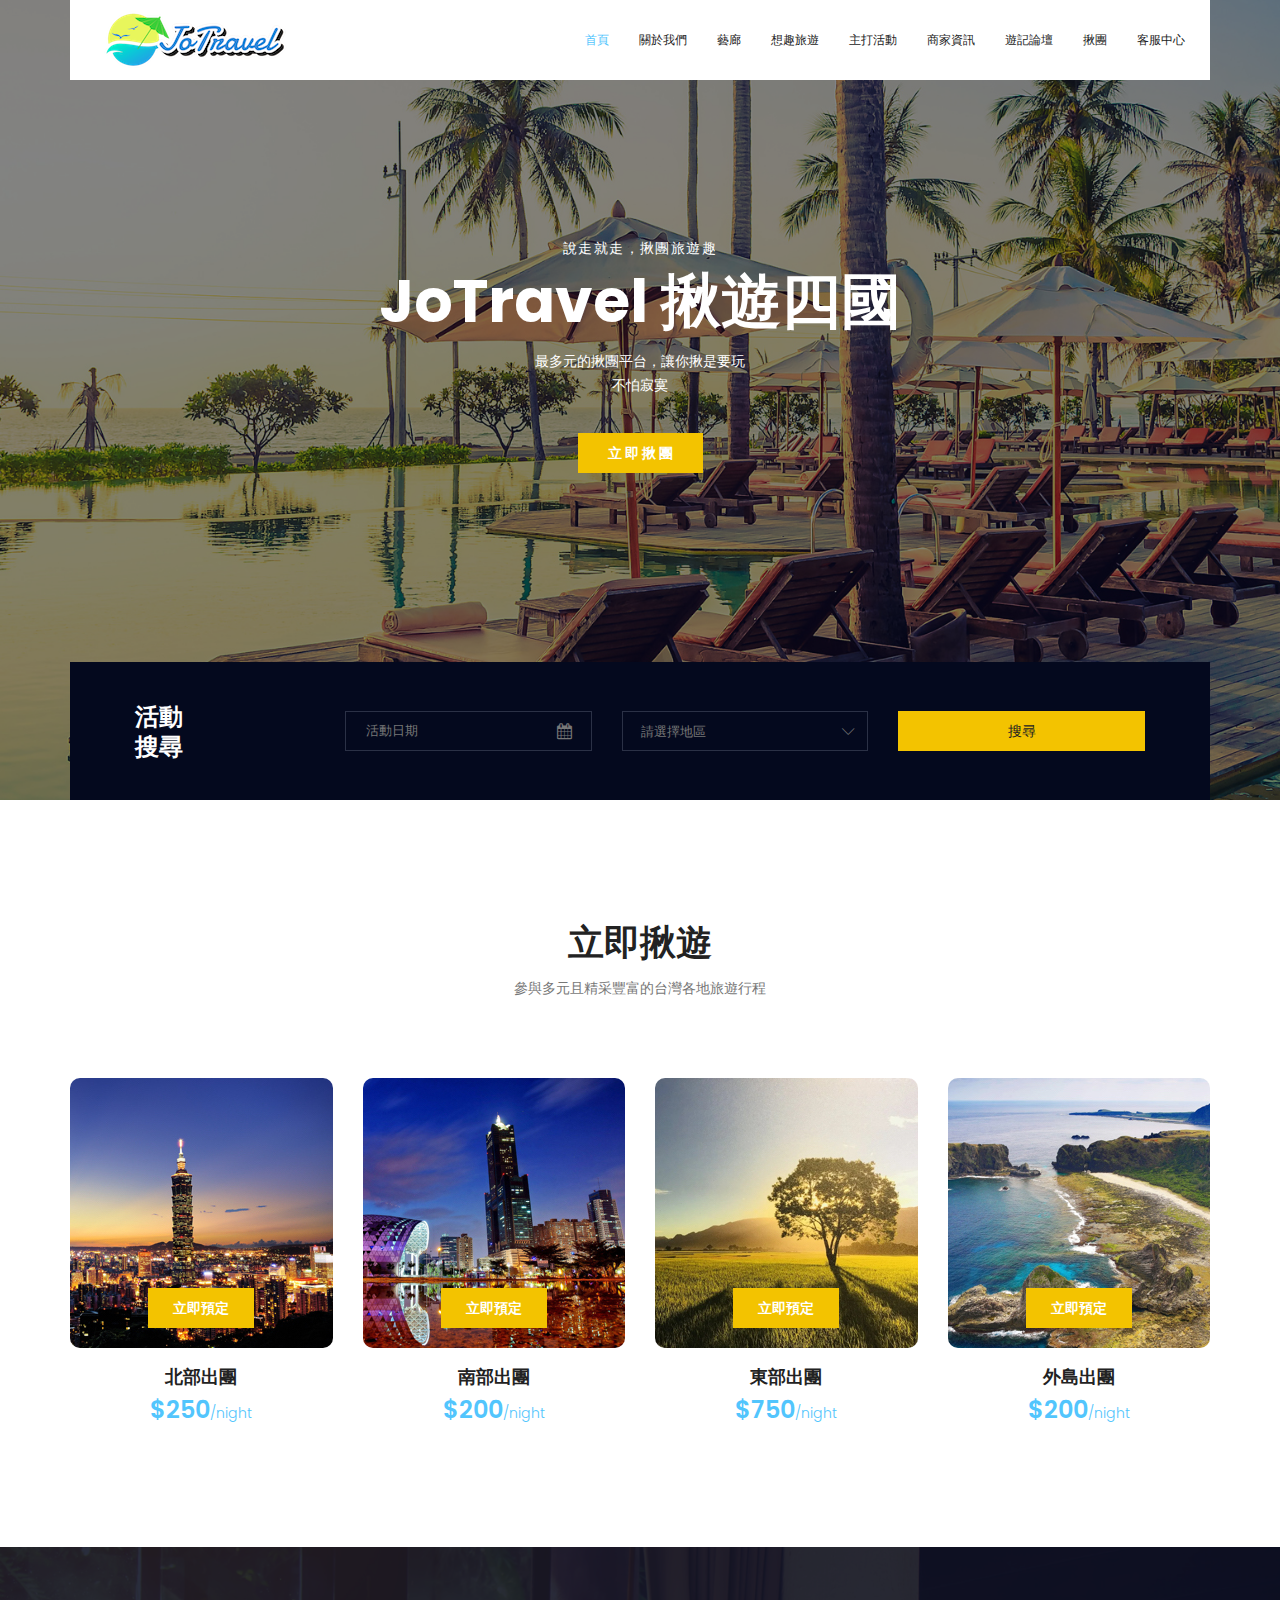
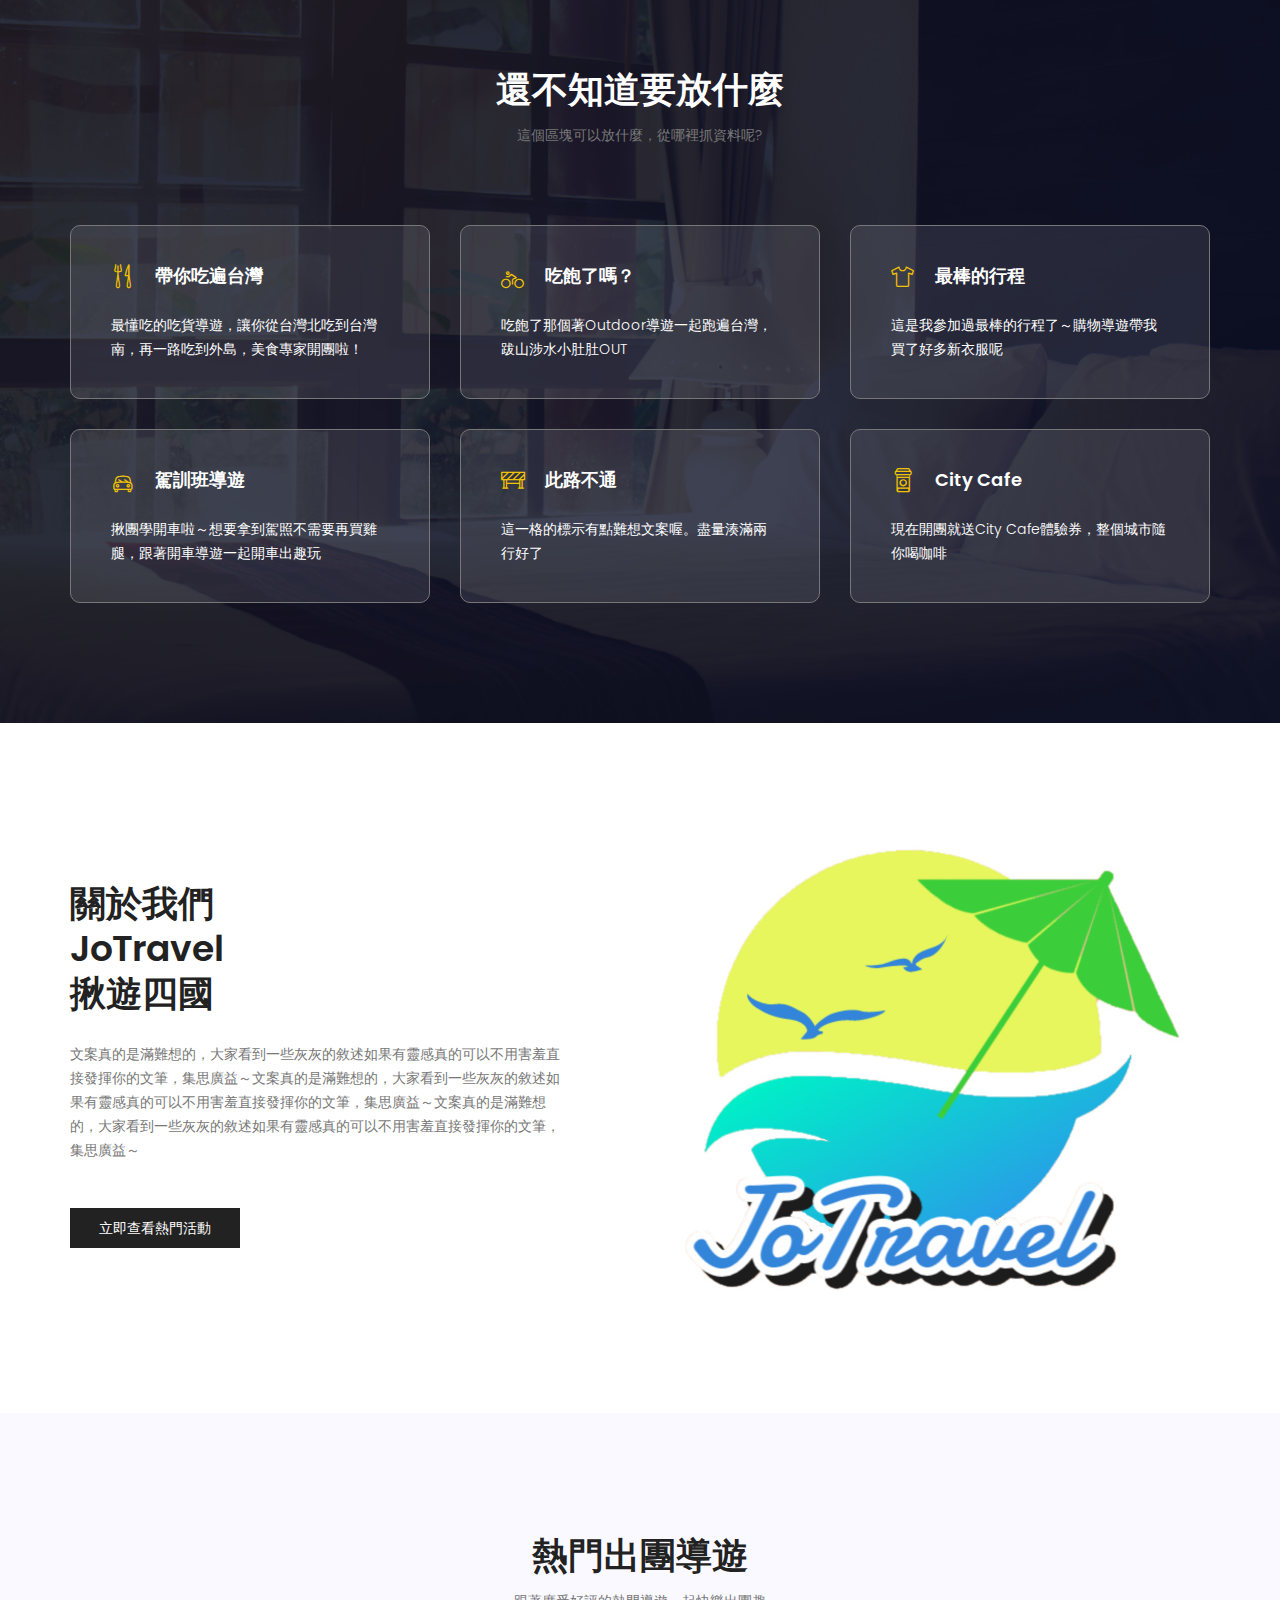
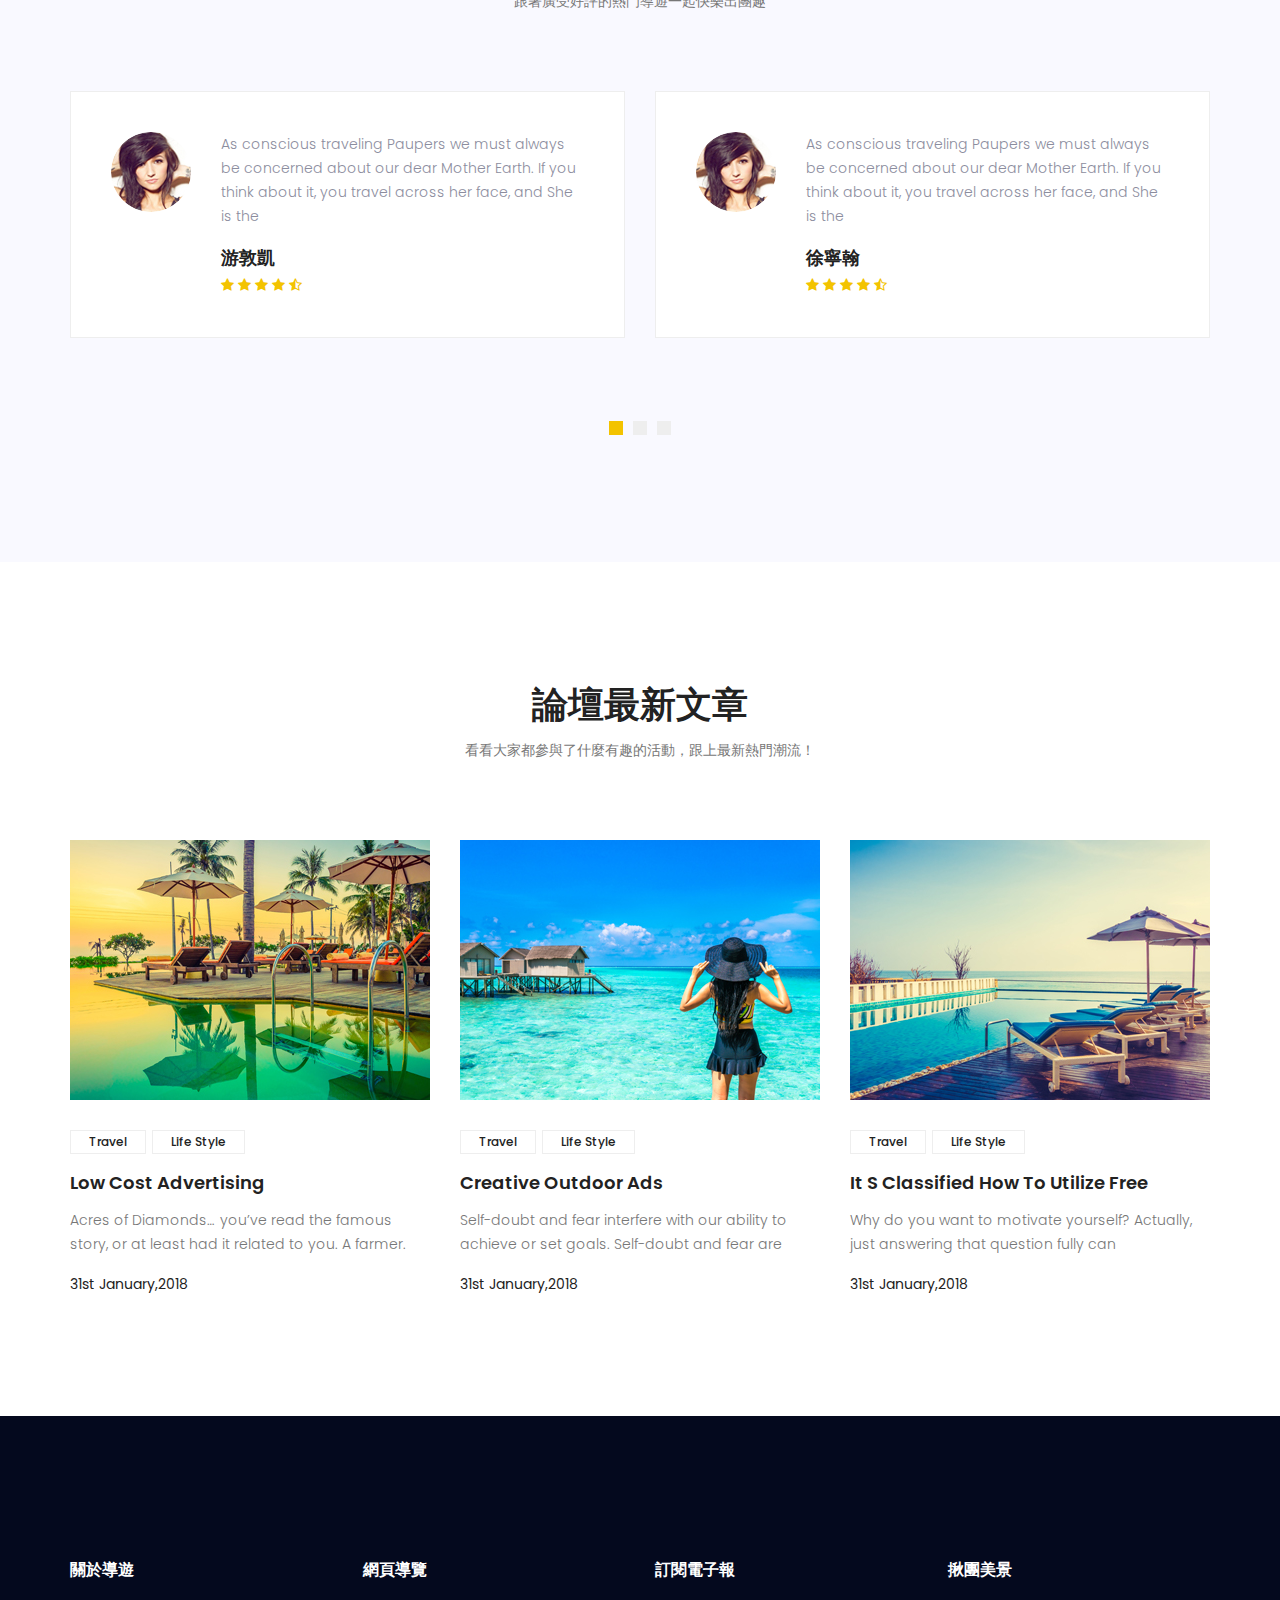
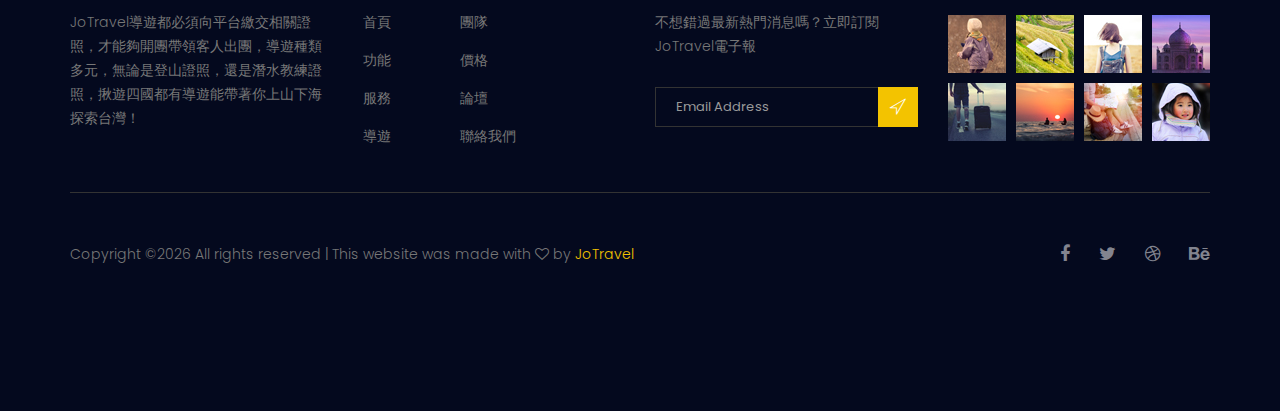
==== commit b0ae38d4: "jspa" ====
--- a/FinalProject/src/main/webapp/WEB-INF/jsp/front/JoTravelFront/index.html
+++ b/FinalProject/src/main/webapp/WEB-INF/jsp/front/JoTravelFront/index.html
@@ -67,7 +67,14 @@
                                 </ul>
                             </li> 
                             <li class="nav-item"><a class="nav-link" href="elements.html">揪團</a></li>
-                            <li class="nav-item"><a class="nav-link" href="contact.html">聯絡我們</a></li>
+                              <li class="nav-item submenu dropdown">
+                                <a href="#" class="nav-link dropdown-toggle" data-toggle="dropdown" role="button" aria-haspopup="true" aria-expanded="false">客服中心</a>
+                                <ul class="dropdown-menu">
+                                    <li class="nav-item"><a class="nav-link" href="blog.html">客服表單</a></li>
+                                    <li class="nav-item"><a class="nav-link" href="blog-single.html">智能客服</a></li>
+                                    <li class="nav-item"><a class="nav-link" href="blog-single.html">線上客服中心</a></li>
+                                </ul>
+                            </li> 
                         </ul>
                     </div> 
                 </nav>
@@ -372,7 +379,7 @@
                         <img class="rounded-circle" src="image/testtimonial-1.jpg" alt="">
                         <div class="media-body">
                             <p>As conscious traveling Paupers we must always be concerned about our dear Mother Earth. If you think about it, you travel across her face, and She is the </p>
-                            <a href="#"><h4 class="sec_h4">黃奕儒</h4></a>
+                            <a href="#"><h4 class="sec_h4">黃羿儒</h4></a>
                             <div class="star">
                                 <a href="#"><i class="fa fa-star"></i></a>
                                 <a href="#"><i class="fa fa-star"></i></a>
